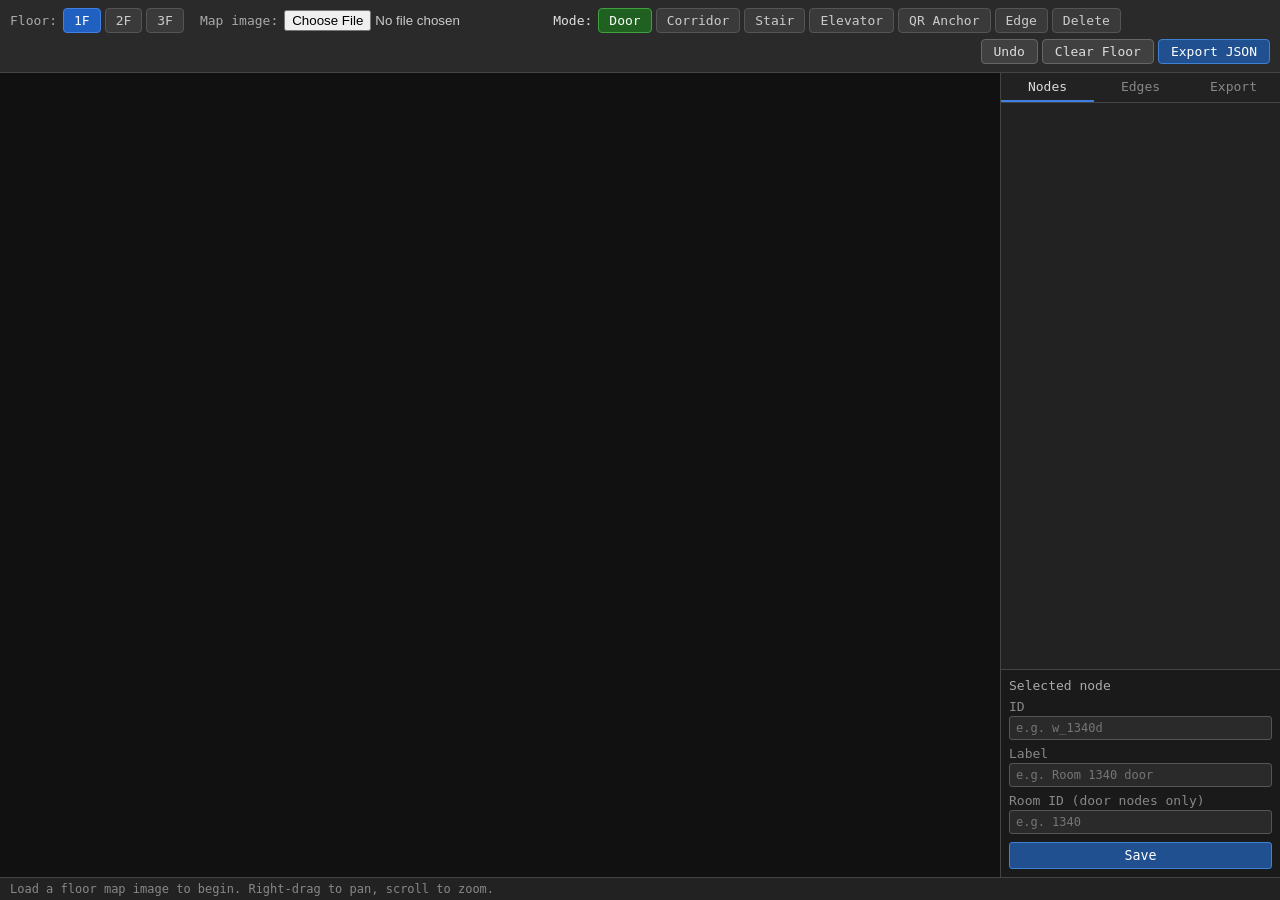
==== CSC7700_HCI_PFTNavigator/annotate.html @ de1ec4b5 "main frame done. Need data to be annotated. See CSC7700_HCI_PFTNavigator/README.md" ====
<!DOCTYPE html>
<html lang="en">
<head>
<meta charset="UTF-8">
<meta name="viewport" content="width=device-width, initial-scale=1.0">
<title>PFT Annotator</title>
<style>
  * { box-sizing: border-box; margin: 0; padding: 0; }
  body { font-family: monospace; font-size: 13px; background: #1a1a1a; color: #e0e0e0; height: 100vh; display: flex; flex-direction: column; }

  #toolbar {
    display: flex; flex-wrap: wrap; gap: 6px; align-items: center;
    padding: 8px 10px; background: #2a2a2a; border-bottom: 1px solid #444; flex-shrink: 0;
  }
  #toolbar label { color: #aaa; }
  #toolbar input[type=file] { color: #ccc; }
  #floor-tabs { display: flex; gap: 4px; }
  .tab {
    padding: 4px 10px; border-radius: 4px; cursor: pointer;
    background: #3a3a3a; border: 1px solid #555; color: #ccc;
  }
  .tab.active { background: #2060c0; border-color: #4080e0; color: #fff; }

  #mode-btns { display: flex; gap: 4px; }
  .mode-btn {
    padding: 4px 10px; border-radius: 4px; cursor: pointer;
    background: #3a3a3a; border: 1px solid #555; color: #ccc; font-family: monospace; font-size: 13px;
  }
  .mode-btn.active { background: #206020; border-color: #40a040; color: #fff; }
  .mode-btn.del { }
  .mode-btn.del.active { background: #802020; border-color: #c04040; color: #fff; }

  #action-btns { display: flex; gap: 4px; margin-left: auto; }
  .action-btn {
    padding: 4px 12px; border-radius: 4px; cursor: pointer;
    background: #404040; border: 1px solid #666; color: #ddd; font-family: monospace; font-size: 13px;
  }
  .action-btn:hover { background: #505050; }
  .action-btn.primary { background: #205090; border-color: #4080d0; color: #fff; }
  .action-btn.primary:hover { background: #2a60b0; }

  #main { display: flex; flex: 1; overflow: hidden; }

  #map-area {
    flex: 1; overflow: hidden; position: relative; cursor: crosshair; background: #111;
  }
  #map-container {
    position: absolute; transform-origin: 0 0;
  }
  #map-img { display: block; max-width: none; }
  #overlay { position: absolute; top: 0; left: 0; pointer-events: none; }

  #sidebar {
    width: 280px; background: #222; border-left: 1px solid #444;
    display: flex; flex-direction: column; flex-shrink: 0; overflow: hidden;
  }
  #sidebar-tabs { display: flex; border-bottom: 1px solid #444; }
  .stab { flex: 1; padding: 6px; text-align: center; cursor: pointer; color: #888; border-bottom: 2px solid transparent; }
  .stab.active { color: #ddd; border-bottom-color: #4080e0; }

  #node-panel, #edge-panel, #export-panel { flex: 1; overflow-y: auto; padding: 8px; display: none; }
  #node-panel.active, #edge-panel.active, #export-panel.active { display: block; }

  .node-item {
    padding: 5px 7px; margin-bottom: 3px; border-radius: 4px;
    border: 1px solid #444; cursor: pointer; display: flex; align-items: center; gap: 6px;
  }
  .node-item:hover { background: #2a2a2a; }
  .node-item.selected { border-color: #4080e0; background: #1a2a40; }
  .node-dot { width: 10px; height: 10px; border-radius: 50%; flex-shrink: 0; }
  .node-label { flex: 1; overflow: hidden; text-overflow: ellipsis; white-space: nowrap; }
  .node-id { color: #666; font-size: 11px; }

  #node-form { padding: 8px; background: #1a1a1a; border-top: 1px solid #444; flex-shrink: 0; }
  #node-form label { display: block; color: #888; margin-bottom: 2px; margin-top: 6px; }
  #node-form input, #node-form select {
    width: 100%; padding: 4px 6px; background: #2a2a2a; border: 1px solid #555;
    color: #ddd; border-radius: 3px; font-family: monospace; font-size: 12px;
  }
  #node-form .save-btn {
    margin-top: 8px; width: 100%; padding: 5px; background: #205090;
    border: 1px solid #4080d0; color: #fff; border-radius: 3px; cursor: pointer; font-family: monospace;
  }

  #edge-list { }
  .edge-item {
    padding: 4px 7px; margin-bottom: 3px; border-radius: 3px;
    border: 1px solid #444; font-size: 12px; display: flex; justify-content: space-between; align-items: center;
  }
  .edge-del { color: #c04040; cursor: pointer; padding: 0 4px; }
  .edge-del:hover { color: #ff6060; }

  #export-area {
    width: 100%; height: 200px; background: #111; border: 1px solid #444;
    color: #8fc; font-family: monospace; font-size: 11px; padding: 6px;
    resize: none; border-radius: 3px;
  }

  #status {
    padding: 4px 10px; background: #222; border-top: 1px solid #444;
    color: #888; font-size: 12px; flex-shrink: 0;
  }

  /* node type colors */
  .dot-door     { background: #378ADD; }
  .dot-corridor { background: #1D9E75; }
  .dot-stair    { background: #D85A30; }
  .dot-elevator { background: #9B59B6; }
  .dot-anchor   { background: #F39C12; }
</style>
</head>
<body>

<div id="toolbar">
  <label>Floor:</label>
  <div id="floor-tabs">
    <div class="tab active" data-floor="1">1F</div>
    <div class="tab" data-floor="2">2F</div>
    <div class="tab" data-floor="3">3F</div>
  </div>

  <label style="margin-left:10px">Map image:</label>
  <input type="file" id="img-upload" accept="image/*">

  <div style="margin-left:10px">Mode:</div>
  <div id="mode-btns">
    <button class="mode-btn active" data-mode="door">Door</button>
    <button class="mode-btn" data-mode="corridor">Corridor</button>
    <button class="mode-btn" data-mode="stair">Stair</button>
    <button class="mode-btn" data-mode="elevator">Elevator</button>
    <button class="mode-btn" data-mode="anchor">QR Anchor</button>
    <button class="mode-btn" data-mode="edge">Edge</button>
    <button class="mode-btn del" data-mode="delete">Delete</button>
  </div>

  <div id="action-btns">
    <button class="action-btn" id="btn-undo">Undo</button>
    <button class="action-btn" id="btn-clear-floor">Clear Floor</button>
    <button class="action-btn primary" id="btn-export">Export JSON</button>
  </div>
</div>

<div id="main">
  <div id="map-area">
    <div id="map-container">
      <img id="map-img" src="" alt="">
      <canvas id="overlay"></canvas>
    </div>
  </div>

  <div id="sidebar">
    <div id="sidebar-tabs">
      <div class="stab active" data-stab="nodes">Nodes</div>
      <div class="stab" data-stab="edges">Edges</div>
      <div class="stab" data-stab="export">Export</div>
    </div>

    <div id="node-panel" class="active">
      <div id="node-list"></div>
    </div>
    <div id="edge-panel">
      <div id="edge-list"></div>
    </div>
    <div id="export-panel">
      <div style="margin-bottom:6px;color:#888">Copy and save as graph.json</div>
      <textarea id="export-area" readonly></textarea>
      <button class="action-btn primary" style="margin-top:6px;width:100%" id="btn-copy">Copy to clipboard</button>
      <div style="margin-top:12px;color:#888">rooms.json template:</div>
      <textarea id="rooms-area" readonly style="width:100%;height:160px;background:#111;border:1px solid #444;color:#8cf;font-family:monospace;font-size:11px;padding:6px;resize:none;border-radius:3px;margin-top:4px"></textarea>
    </div>

    <div id="node-form">
      <div style="color:#aaa;margin-bottom:4px">Selected node</div>
      <label>ID</label>
      <input id="form-id" type="text" placeholder="e.g. w_1340d">
      <label>Label</label>
      <input id="form-label" type="text" placeholder="e.g. Room 1340 door">
      <label>Room ID (door nodes only)</label>
      <input id="form-room" type="text" placeholder="e.g. 1340">
      <button class="save-btn" id="btn-save-node">Save</button>
    </div>
  </div>
</div>

<div id="status">Click on map to place node. Use Edge mode to connect nodes. Scroll to zoom, drag to pan.</div>

<script>
// ── State ──────────────────────────────────────────────────────
const STATE = {
  floor: 1,
  mode: 'door',
  nodes: { 1: [], 2: [], 3: [] },   // floor → node[]
  edges: { 1: [], 2: [], 3: [] },   // floor → edge[]
  selectedNode: null,
  edgeStart: null,
  scale: 1,
  panX: 0,
  panY: 0,
  imgW: 1, imgH: 1,
  isPanning: false,
  panStartX: 0, panStartY: 0,
  panOriginX: 0, panOriginY: 0,
  history: []   // for undo
};

const TYPE_COLORS = {
  door: '#378ADD', corridor: '#1D9E75',
  stair: '#D85A30', elevator: '#9B59B6', anchor: '#F39C12'
};
const TYPE_RADIUS = {
  door: 7, corridor: 5, stair: 9, elevator: 9, anchor: 8
};

// ── DOM refs ───────────────────────────────────────────────────
const mapImg    = document.getElementById('map-img');
const overlay   = document.getElementById('overlay');
const ctx       = overlay.getContext('2d');
const mapArea   = document.getElementById('map-area');
const mapCont   = document.getElementById('map-container');
const statusEl  = document.getElementById('status');
const nodeList  = document.getElementById('node-list');
const edgeList  = document.getElementById('edge-list');
const exportArea= document.getElementById('export-area');
const roomsArea = document.getElementById('rooms-area');

// ── Image upload ───────────────────────────────────────────────
document.getElementById('img-upload').addEventListener('change', e => {
  const file = e.target.files[0];
  if (!file) return;
  const url = URL.createObjectURL(file);
  mapImg.onload = () => {
    STATE.imgW = mapImg.naturalWidth;
    STATE.imgH = mapImg.naturalHeight;
    overlay.width  = STATE.imgW;
    overlay.height = STATE.imgH;
    // fit to view
    const areaW = mapArea.clientWidth;
    const areaH = mapArea.clientHeight;
    STATE.scale = Math.min(areaW / STATE.imgW, areaH / STATE.imgH) * 0.95;
    STATE.panX = (areaW - STATE.imgW * STATE.scale) / 2;
    STATE.panY = (areaH - STATE.imgH * STATE.scale) / 2;
    applyTransform();
    redraw();
    setStatus(`Loaded ${file.name} (${STATE.imgW}×${STATE.imgH})`);
  };
  mapImg.src = url;
});

// ── Floor tabs ─────────────────────────────────────────────────
document.getElementById('floor-tabs').addEventListener('click', e => {
  const tab = e.target.closest('.tab');
  if (!tab) return;
  document.querySelectorAll('.tab').forEach(t => t.classList.remove('active'));
  tab.classList.add('active');
  STATE.floor = parseInt(tab.dataset.floor);
  STATE.selectedNode = null;
  STATE.edgeStart = null;
  redraw();
  renderSidebar();
  setStatus(`Floor ${STATE.floor} — ${STATE.nodes[STATE.floor].length} nodes, ${STATE.edges[STATE.floor].length} edges`);
});

// ── Mode buttons ───────────────────────────────────────────────
document.getElementById('mode-btns').addEventListener('click', e => {
  const btn = e.target.closest('.mode-btn');
  if (!btn) return;
  document.querySelectorAll('.mode-btn').forEach(b => b.classList.remove('active'));
  btn.classList.add('active');
  STATE.mode = btn.dataset.mode;
  STATE.edgeStart = null;
  redraw();
  setStatus(modeHint());
});

function modeHint() {
  const hints = {
    door:     'Door mode: click at room door openings',
    corridor: 'Corridor mode: click at hallway junctions',
    stair:    'Stair mode: click on stairwell access point',
    elevator: 'Elevator mode: click on elevator door',
    anchor:   'QR Anchor mode: click at QR code scan position',
    edge:     'Edge mode: click first node, then second to connect',
    delete:   'Delete mode: click a node to remove it (edges removed too)'
  };
  return hints[STATE.mode] || '';
}

// ── Map interaction ────────────────────────────────────────────
function applyTransform() {
  mapCont.style.transform = `translate(${STATE.panX}px, ${STATE.panY}px) scale(${STATE.scale})`;
  mapCont.style.transformOrigin = '0 0';
}

// Convert screen coords to image (normalised) coords
function screenToImg(sx, sy) {
  const rect = mapArea.getBoundingClientRect();
  const rx = sx - rect.left;
  const ry = sy - rect.top;
  const ix = (rx - STATE.panX) / STATE.scale;
  const iy = (ry - STATE.panY) / STATE.scale;
  return { nx: ix / STATE.imgW, ny: iy / STATE.imgH };
}

// Convert normalised coords to canvas pixel coords
function imgToCanvas(nx, ny) {
  return { x: nx * STATE.imgW, y: ny * STATE.imgH };
}

// Hit test: find node near canvas point
function hitNode(nx, ny) {
  const nodes = STATE.nodes[STATE.floor];
  for (let i = nodes.length - 1; i >= 0; i--) {
    const n = nodes[i];
    const dx = (n.nx - nx) * STATE.imgW;
    const dy = (n.ny - ny) * STATE.imgH;
    const r = TYPE_RADIUS[n.type] + 4;
    if (dx*dx + dy*dy < r*r) return n;
  }
  return null;
}

// Pointer events on map area
mapArea.addEventListener('pointerdown', e => {
  if (e.pointerType === 'mouse' && e.button === 1) return; // middle click pan handled separately
  if (e.touches && e.touches.length > 1) return; // pinch handled separately

  // Right click or two-finger = pan
  if (e.button === 2 || (e.pointerType === 'touch' && e.buttons === 0)) {
    return;
  }

  const { nx, ny } = screenToImg(e.clientX, e.clientY);

  if (STATE.mode === 'delete') {
    const hit = hitNode(nx, ny);
    if (hit) deleteNode(hit);
    return;
  }

  if (STATE.mode === 'edge') {
    const hit = hitNode(nx, ny);
    if (!hit) return;
    if (!STATE.edgeStart) {
      STATE.edgeStart = hit;
      setStatus(`Edge: selected "${hit.id}" — now click target node`);
      redraw();
    } else {
      if (STATE.edgeStart.id !== hit.id) {
        addEdge(STATE.edgeStart, hit);
      }
      STATE.edgeStart = null;
      redraw();
    }
    return;
  }

  // Place node
  if (nx < 0 || nx > 1 || ny < 0 || ny > 1) return;
  const id = generateId(STATE.mode);
  const node = { id, type: STATE.mode, floor: STATE.floor, nx, ny, label: '', roomId: '' };
  pushHistory();
  STATE.nodes[STATE.floor].push(node);
  selectNode(node);
  redraw();
  renderSidebar();
  setStatus(`Placed ${STATE.mode} node "${id}" at (${nx.toFixed(4)}, ${ny.toFixed(4)})`);
});

// Pan with mouse drag (no button held = left drag)
let panDragging = false, panStartClient = null;
mapArea.addEventListener('mousedown', e => {
  if (e.button !== 0 || STATE.mode !== 'edge' && false) return; // always allow pan on right
  if (e.button === 2) { panDragging = true; panStartClient = {x: e.clientX, y: e.clientY}; panOriginXY(); }
});
mapArea.addEventListener('contextmenu', e => e.preventDefault());

// Scroll to zoom
mapArea.addEventListener('wheel', e => {
  e.preventDefault();
  const factor = e.deltaY < 0 ? 1.1 : 0.91;
  const rect = mapArea.getBoundingClientRect();
  const cx = e.clientX - rect.left;
  const cy = e.clientY - rect.top;
  STATE.panX = cx - (cx - STATE.panX) * factor;
  STATE.panY = cy - (cy - STATE.panY) * factor;
  STATE.scale *= factor;
  applyTransform();
}, { passive: false });

// Touch pan & pinch zoom
let lastTouches = null;
mapArea.addEventListener('touchstart', e => {
  lastTouches = Array.from(e.touches).map(t => ({ x: t.clientX, y: t.clientY }));
  if (e.touches.length === 1 && STATE.mode !== 'edge' && STATE.mode !== 'delete') {
    // single touch on non-place modes = pan
  }
}, { passive: true });
mapArea.addEventListener('touchmove', e => {
  e.preventDefault();
  const touches = Array.from(e.touches).map(t => ({ x: t.clientX, y: t.clientY }));
  if (touches.length === 2 && lastTouches && lastTouches.length === 2) {
    const prevDist = Math.hypot(lastTouches[1].x - lastTouches[0].x, lastTouches[1].y - lastTouches[0].y);
    const currDist = Math.hypot(touches[1].x - touches[0].x, touches[1].y - touches[0].y);
    const factor = currDist / prevDist;
    const cx = (touches[0].x + touches[1].x) / 2 - mapArea.getBoundingClientRect().left;
    const cy = (touches[0].y + touches[1].y) / 2 - mapArea.getBoundingClientRect().top;
    STATE.panX = cx - (cx - STATE.panX) * factor;
    STATE.panY = cy - (cy - STATE.panY) * factor;
    STATE.scale *= factor;
    // also pan
    const dx = ((touches[0].x + touches[1].x) - (lastTouches[0].x + lastTouches[1].x)) / 2;
    const dy = ((touches[0].y + touches[1].y) - (lastTouches[0].y + lastTouches[1].y)) / 2;
    STATE.panX += dx; STATE.panY += dy;
    applyTransform();
  } else if (touches.length === 1 && lastTouches && lastTouches.length === 1) {
    STATE.panX += touches[0].x - lastTouches[0].x;
    STATE.panY += touches[0].y - lastTouches[0].y;
    applyTransform();
  }
  lastTouches = touches;
}, { passive: false });

// Mouse pan (right drag)
mapArea.addEventListener('mousemove', e => {
  if (!(e.buttons & 2)) { panDragging = false; return; }
  if (!panDragging) { panDragging = true; panStartClient = {x: e.clientX, y: e.clientY}; STATE._panOriX = STATE.panX; STATE._panOriY = STATE.panY; }
  STATE.panX = STATE._panOriX + e.clientX - panStartClient.x;
  STATE.panY = STATE._panOriY + e.clientY - panStartClient.y;
  applyTransform();
});
function panOriginXY() { STATE._panOriX = STATE.panX; STATE._panOriY = STATE.panY; }

// ── Node operations ────────────────────────────────────────────
let nodeCounter = { door:0, corridor:0, stair:0, elevator:0, anchor:0 };
function generateId(type) {
  nodeCounter[type] = (nodeCounter[type] || 0) + 1;
  return `w_${type[0]}${STATE.floor}_${nodeCounter[type]}`;
}

function deleteNode(node) {
  pushHistory();
  STATE.nodes[STATE.floor] = STATE.nodes[STATE.floor].filter(n => n.id !== node.id);
  STATE.edges[STATE.floor] = STATE.edges[STATE.floor].filter(e => e[0] !== node.id && e[1] !== node.id);
  if (STATE.selectedNode?.id === node.id) STATE.selectedNode = null;
  redraw(); renderSidebar();
  setStatus(`Deleted node "${node.id}"`);
}

function addEdge(a, b) {
  const exists = STATE.edges[STATE.floor].some(e => (e[0]===a.id&&e[1]===b.id)||(e[0]===b.id&&e[1]===a.id));
  if (exists) { setStatus('Edge already exists'); return; }
  pushHistory();
  STATE.edges[STATE.floor].push([a.id, b.id]);
  renderSidebar();
  setStatus(`Edge: ${a.id} ↔ ${b.id}`);
}

function selectNode(node) {
  STATE.selectedNode = node;
  document.getElementById('form-id').value    = node.id;
  document.getElementById('form-label').value = node.label || '';
  document.getElementById('form-room').value  = node.roomId || '';
  // highlight in list
  document.querySelectorAll('.node-item').forEach(el => {
    el.classList.toggle('selected', el.dataset.nid === node.id);
  });
}

document.getElementById('btn-save-node').addEventListener('click', () => {
  if (!STATE.selectedNode) return;
  STATE.selectedNode.id    = document.getElementById('form-id').value.trim() || STATE.selectedNode.id;
  STATE.selectedNode.label = document.getElementById('form-label').value.trim();
  STATE.selectedNode.roomId= document.getElementById('form-room').value.trim();
  redraw(); renderSidebar();
  setStatus(`Saved node "${STATE.selectedNode.id}"`);
});

// ── Undo ───────────────────────────────────────────────────────
function pushHistory() {
  STATE.history.push(JSON.stringify({ nodes: STATE.nodes, edges: STATE.edges }));
  if (STATE.history.length > 50) STATE.history.shift();
}
document.getElementById('btn-undo').addEventListener('click', () => {
  if (!STATE.history.length) return;
  const prev = JSON.parse(STATE.history.pop());
  STATE.nodes = prev.nodes;
  STATE.edges = prev.edges;
  STATE.selectedNode = null;
  redraw(); renderSidebar();
  setStatus('Undo');
});

document.getElementById('btn-clear-floor').addEventListener('click', () => {
  if (!confirm(`Clear all nodes on floor ${STATE.floor}?`)) return;
  pushHistory();
  STATE.nodes[STATE.floor] = [];
  STATE.edges[STATE.floor] = [];
  STATE.selectedNode = null;
  redraw(); renderSidebar();
});

// ── Draw ───────────────────────────────────────────────────────
function redraw() {
  ctx.clearRect(0, 0, overlay.width, overlay.height);
  const edges = STATE.edges[STATE.floor];
  const nodes = STATE.nodes[STATE.floor];
  const nodeMap = {};
  nodes.forEach(n => nodeMap[n.id] = n);

  // Draw edges
  ctx.strokeStyle = 'rgba(255,255,100,0.55)';
  ctx.lineWidth = 2;
  edges.forEach(([aid, bid]) => {
    const a = nodeMap[aid], b = nodeMap[bid];
    if (!a || !b) return;
    const pa = imgToCanvas(a.nx, a.ny);
    const pb = imgToCanvas(b.nx, b.ny);
    ctx.beginPath();
    ctx.moveTo(pa.x, pa.y);
    ctx.lineTo(pb.x, pb.y);
    ctx.stroke();
  });

  // In-progress edge
  if (STATE.edgeStart) {
    const pa = imgToCanvas(STATE.edgeStart.nx, STATE.edgeStart.ny);
    ctx.strokeStyle = 'rgba(255,200,0,0.8)';
    ctx.setLineDash([5,4]);
    ctx.lineWidth = 1.5;
    ctx.beginPath();
    ctx.moveTo(pa.x, pa.y);
    ctx.lineTo(pa.x, pa.y); // will be updated on mousemove
    ctx.stroke();
    ctx.setLineDash([]);
  }

  // Draw nodes
  nodes.forEach(n => {
    const { x, y } = imgToCanvas(n.nx, n.ny);
    const r = TYPE_RADIUS[n.type];
    const color = TYPE_COLORS[n.type];
    const isSelected = STATE.selectedNode?.id === n.id;
    const isEdgeStart = STATE.edgeStart?.id === n.id;

    ctx.beginPath();
    ctx.arc(x, y, r, 0, Math.PI*2);
    ctx.fillStyle = color;
    ctx.fill();

    if (isSelected || isEdgeStart) {
      ctx.beginPath();
      ctx.arc(x, y, r + 4, 0, Math.PI*2);
      ctx.strokeStyle = '#fff';
      ctx.lineWidth = 2;
      ctx.stroke();
    }

    // Label
    if (n.label || n.roomId) {
      const txt = n.roomId || n.label;
      ctx.fillStyle = '#fff';
      ctx.font = 'bold 11px monospace';
      ctx.textAlign = 'center';
      ctx.fillText(txt, x, y - r - 3);
    }
  });
}

// Mousemove: update in-progress edge endpoint
mapArea.addEventListener('mousemove', e => {
  if (STATE.mode !== 'edge' || !STATE.edgeStart) return;
  redraw();
  const { nx, ny } = screenToImg(e.clientX, e.clientY);
  const pa = imgToCanvas(STATE.edgeStart.nx, STATE.edgeStart.ny);
  const pb = imgToCanvas(nx, ny);
  ctx.strokeStyle = 'rgba(255,200,0,0.8)';
  ctx.setLineDash([5,4]);
  ctx.lineWidth = 1.5;
  ctx.beginPath();
  ctx.moveTo(pa.x, pa.y);
  ctx.lineTo(pb.x, pb.y);
  ctx.stroke();
  ctx.setLineDash([]);
});

// ── Sidebar render ─────────────────────────────────────────────
function renderSidebar() {
  renderNodeList();
  renderEdgeList();
}

function renderNodeList() {
  const nodes = STATE.nodes[STATE.floor];
  nodeList.innerHTML = nodes.length === 0
    ? '<div style="color:#666;padding:8px">No nodes on this floor yet</div>'
    : nodes.map(n => `
      <div class="node-item ${STATE.selectedNode?.id===n.id?'selected':''}" data-nid="${n.id}">
        <div class="node-dot dot-${n.type}"></div>
        <div class="node-label">${n.label || n.id}</div>
        <div class="node-id">${n.type}</div>
      </div>`).join('');
  nodeList.querySelectorAll('.node-item').forEach(el => {
    el.addEventListener('click', () => {
      const node = STATE.nodes[STATE.floor].find(n => n.id === el.dataset.nid);
      if (node) { selectNode(node); redraw(); }
    });
  });
}

function renderEdgeList() {
  const edges = STATE.edges[STATE.floor];
  edgeList.innerHTML = edges.length === 0
    ? '<div style="color:#666;padding:8px">No edges on this floor yet</div>'
    : edges.map((e, i) => `
      <div class="edge-item">
        <span>${e[0]} ↔ ${e[1]}</span>
        <span class="edge-del" data-i="${i}">✕</span>
      </div>`).join('');
  edgeList.querySelectorAll('.edge-del').forEach(el => {
    el.addEventListener('click', () => {
      pushHistory();
      STATE.edges[STATE.floor].splice(parseInt(el.dataset.i), 1);
      renderSidebar();
      redraw();
    });
  });
}

// ── Sidebar tabs ───────────────────────────────────────────────
document.getElementById('sidebar-tabs').addEventListener('click', e => {
  const tab = e.target.closest('.stab');
  if (!tab) return;
  document.querySelectorAll('.stab').forEach(t => t.classList.remove('active'));
  tab.classList.add('active');
  document.querySelectorAll('#node-panel,#edge-panel,#export-panel').forEach(p => p.classList.remove('active'));
  document.getElementById(`${tab.dataset.stab}-panel`).classList.add('active');
  if (tab.dataset.stab === 'export') buildExport();
});

// ── Export ─────────────────────────────────────────────────────
document.getElementById('btn-export').addEventListener('click', () => {
  buildExport();
  document.querySelectorAll('.stab').forEach(t => t.classList.remove('active'));
  document.querySelector('[data-stab="export"]').classList.add('active');
  document.querySelectorAll('#node-panel,#edge-panel,#export-panel').forEach(p => p.classList.remove('active'));
  document.getElementById('export-panel').classList.add('active');
});

function buildExport() {
  // Build graph.json: flat list of all nodes across all floors with edges
  const allNodes = [];
  const allEdges = [];
  [1,2,3].forEach(f => {
    STATE.nodes[f].forEach(n => allNodes.push({ ...n }));
    STATE.edges[f].forEach(e => allEdges.push({ floor: f, from: e[0], to: e[1] }));
  });
  // Build adjacency on nodes
  const nodeMap = {};
  allNodes.forEach(n => { n.edges = []; nodeMap[n.id] = n; });
  allEdges.forEach(e => {
    if (nodeMap[e.from]) nodeMap[e.from].edges.push(e.to);
    if (nodeMap[e.to])   nodeMap[e.to].edges.push(e.from);
  });
  exportArea.value = JSON.stringify(allNodes, null, 2);

  // Build rooms.json template (door nodes only)
  const doorNodes = allNodes.filter(n => n.type === 'door' && n.roomId);
  const rooms = doorNodes.map(n => ({
    id: n.roomId,
    floor: n.floor,
    label: n.label || n.roomId,
    doorNode: n.id,
    keywords: [n.roomId, n.label].filter(Boolean)
  }));
  roomsArea.value = JSON.stringify(rooms, null, 2);
}

document.getElementById('btn-copy').addEventListener('click', () => {
  navigator.clipboard.writeText(exportArea.value).then(() => setStatus('Copied to clipboard'));
});

// ── Status ─────────────────────────────────────────────────────
function setStatus(msg) { statusEl.textContent = msg; }

// ── Init ───────────────────────────────────────────────────────
setStatus('Load a floor map image to begin. Right-drag to pan, scroll to zoom.');
</script>
</body>
</html>
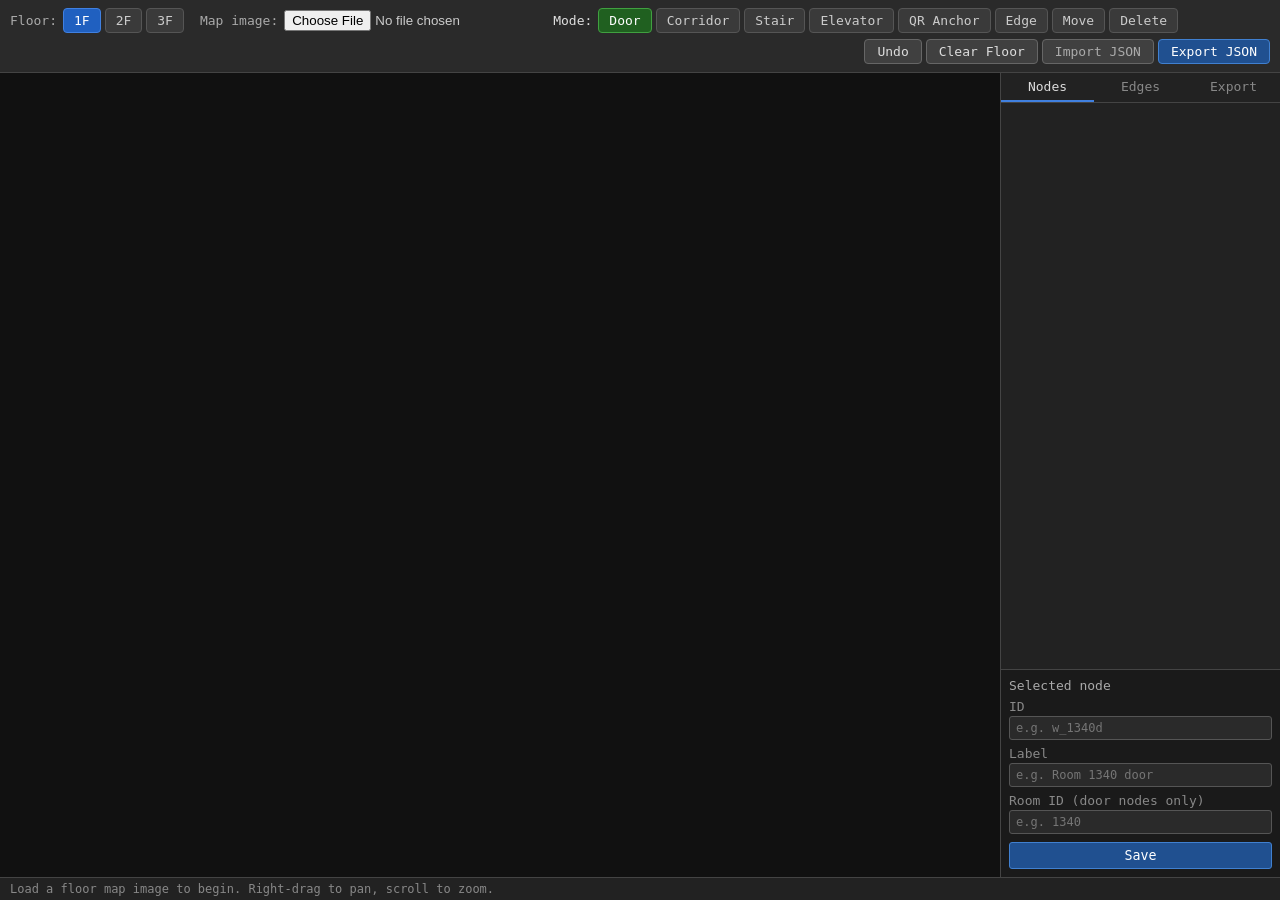
==== commit 97b4fef1: "Fix annotate.html" ====
--- a/CSC7700_HCI_PFTNavigator/annotate.html
+++ b/CSC7700_HCI_PFTNavigator/annotate.html
@@ -130,12 +130,14 @@
     <button class="mode-btn" data-mode="elevator">Elevator</button>
     <button class="mode-btn" data-mode="anchor">QR Anchor</button>
     <button class="mode-btn" data-mode="edge">Edge</button>
+    <button class="mode-btn" data-mode="move">Move</button>
     <button class="mode-btn del" data-mode="delete">Delete</button>
   </div>
 
   <div id="action-btns">
     <button class="action-btn" id="btn-undo">Undo</button>
     <button class="action-btn" id="btn-clear-floor">Clear Floor</button>
+    <label class="action-btn" style="cursor:pointer">Import JSON<input type="file" id="json-upload" accept=".json" style="display:none"></label>
     <button class="action-btn primary" id="btn-export">Export JSON</button>
   </div>
 </div>
@@ -353,6 +355,9 @@
     }
     return;
   }
+
+  // Move mode handled by its own listener below
+  if (STATE.mode === 'move') return;
 
   // Place node
   if (nx < 0 || nx > 1 || ny < 0 || ny > 1) return;
@@ -679,6 +684,99 @@
   navigator.clipboard.writeText(exportArea.value).then(() => setStatus('Copied to clipboard'));
 });
 
+// ── Import JSON ────────────────────────────────────────────────
+document.getElementById('json-upload').addEventListener('change', e => {
+  const file = e.target.files[0];
+  if (!file) return;
+  const reader = new FileReader();
+  reader.onload = ev => {
+    try {
+      const raw = JSON.parse(ev.target.result);
+      if (!Array.isArray(raw)) { alert('graph.json must be an array of nodes'); return; }
+      pushHistory();
+
+      // Reset state
+      STATE.nodes = { 1: [], 2: [], 3: [] };
+      STATE.edges = { 1: [], 2: [], 3: [] };
+
+      // Track which edge pairs we've already added per floor
+      const edgeSeen = { 1: new Set(), 2: new Set(), 3: new Set() };
+
+      raw.forEach(n => {
+        const f = n.floor;
+        if (![1,2,3].includes(f)) return;
+        // Store node without edges array (we rebuild edges separately)
+        STATE.nodes[f].push({
+          id: n.id,
+          type: n.type || 'corridor',
+          floor: f,
+          nx: n.nx,
+          ny: n.ny,
+          label: n.label || '',
+          roomId: n.roomId || '',
+          ...(n.shaftId ? { shaftId: n.shaftId } : {})
+        });
+        // Rebuild edges as [a,b] pairs (undirected, deduped)
+        (n.edges || []).forEach(neighborId => {
+          const key = [n.id, neighborId].sort().join('||');
+          if (!edgeSeen[f].has(key)) {
+            edgeSeen[f].add(key);
+            STATE.edges[f].push([n.id, neighborId]);
+          }
+        });
+      });
+
+      STATE.selectedNode = null;
+      STATE.edgeStart = null;
+      redraw();
+      renderSidebar();
+      const total = raw.length;
+      const byFloor = [1,2,3].map(f => `${f}F:${STATE.nodes[f].length}`).join(' ');
+      setStatus(`Imported ${total} nodes (${byFloor}) — load map image if not already loaded`);
+    } catch(err) {
+      alert('Failed to parse JSON: ' + err.message);
+    }
+  };
+  reader.readAsText(file);
+  e.target.value = ''; // allow re-importing same file
+});
+
+// ── Move mode ──────────────────────────────────────────────────
+let moveDragging = false;
+let moveNode = null;
+
+// Override pointerdown to handle move mode
+const _origPointerdown = mapArea.onpointerdown;
+mapArea.addEventListener('pointerdown', e => {
+  if (STATE.mode !== 'move') return;
+  const { nx, ny } = screenToImg(e.clientX, e.clientY);
+  const hit = hitNode(nx, ny);
+  if (!hit) return;
+  moveDragging = true;
+  moveNode = hit;
+  selectNode(hit);
+  setStatus(`Moving "${hit.id}" — release to drop`);
+});
+
+mapArea.addEventListener('pointermove', e => {
+  if (!moveDragging || !moveNode) return;
+  const { nx, ny } = screenToImg(e.clientX, e.clientY);
+  moveNode.nx = Math.max(0, Math.min(1, nx));
+  moveNode.ny = Math.max(0, Math.min(1, ny));
+  redraw();
+});
+
+mapArea.addEventListener('pointerup', e => {
+  if (!moveDragging || !moveNode) return;
+  moveDragging = false;
+  const { nx, ny } = screenToImg(e.clientX, e.clientY);
+  moveNode.nx = Math.max(0, Math.min(1, nx));
+  moveNode.ny = Math.max(0, Math.min(1, ny));
+  redraw();
+  setStatus(`Moved "${moveNode.id}" to (${moveNode.nx.toFixed(4)}, ${moveNode.ny.toFixed(4)})`);
+  moveNode = null;
+});
+
 // ── Status ─────────────────────────────────────────────────────
 function setStatus(msg) { statusEl.textContent = msg; }
 
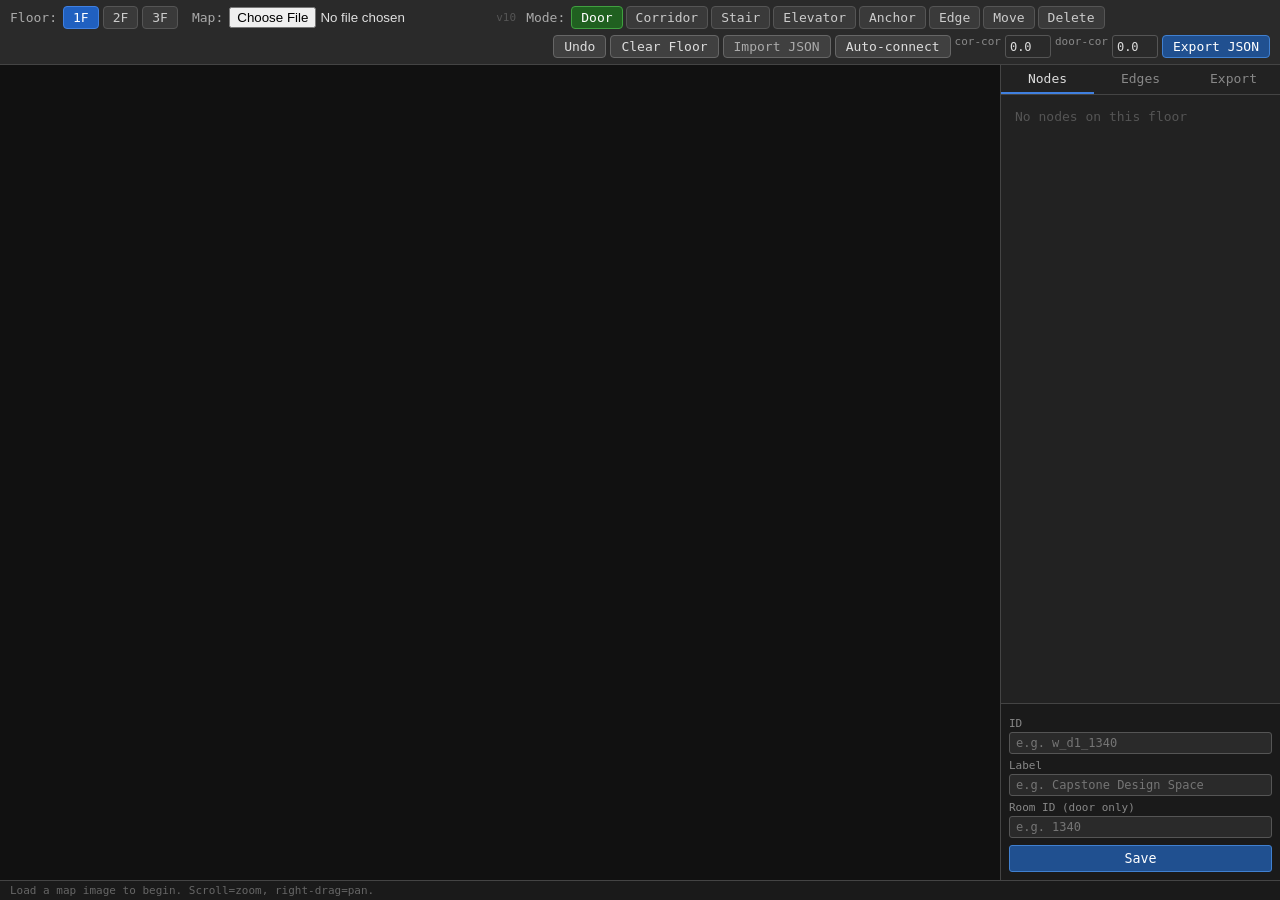
==== commit ab0f6769: "Big update up annotate.html Floor1 in graph.json is finished." ====
--- a/CSC7700_HCI_PFTNavigator/annotate.html
+++ b/CSC7700_HCI_PFTNavigator/annotate.html
@@ -3,141 +3,105 @@
 <head>
 <meta charset="UTF-8">
 <meta name="viewport" content="width=device-width, initial-scale=1.0">
-<title>PFT Annotator</title>
+<title>PFT Annotator v10</title>
 <style>
-  * { box-sizing: border-box; margin: 0; padding: 0; }
-  body { font-family: monospace; font-size: 13px; background: #1a1a1a; color: #e0e0e0; height: 100vh; display: flex; flex-direction: column; }
-
-  #toolbar {
-    display: flex; flex-wrap: wrap; gap: 6px; align-items: center;
-    padding: 8px 10px; background: #2a2a2a; border-bottom: 1px solid #444; flex-shrink: 0;
-  }
-  #toolbar label { color: #aaa; }
-  #toolbar input[type=file] { color: #ccc; }
-  #floor-tabs { display: flex; gap: 4px; }
-  .tab {
-    padding: 4px 10px; border-radius: 4px; cursor: pointer;
-    background: #3a3a3a; border: 1px solid #555; color: #ccc;
-  }
-  .tab.active { background: #2060c0; border-color: #4080e0; color: #fff; }
-
-  #mode-btns { display: flex; gap: 4px; }
-  .mode-btn {
-    padding: 4px 10px; border-radius: 4px; cursor: pointer;
-    background: #3a3a3a; border: 1px solid #555; color: #ccc; font-family: monospace; font-size: 13px;
-  }
-  .mode-btn.active { background: #206020; border-color: #40a040; color: #fff; }
-  .mode-btn.del { }
-  .mode-btn.del.active { background: #802020; border-color: #c04040; color: #fff; }
-
-  #action-btns { display: flex; gap: 4px; margin-left: auto; }
-  .action-btn {
-    padding: 4px 12px; border-radius: 4px; cursor: pointer;
-    background: #404040; border: 1px solid #666; color: #ddd; font-family: monospace; font-size: 13px;
-  }
-  .action-btn:hover { background: #505050; }
-  .action-btn.primary { background: #205090; border-color: #4080d0; color: #fff; }
-  .action-btn.primary:hover { background: #2a60b0; }
-
-  #main { display: flex; flex: 1; overflow: hidden; }
-
-  #map-area {
-    flex: 1; overflow: hidden; position: relative; cursor: crosshair; background: #111;
-  }
-  #map-container {
-    position: absolute; transform-origin: 0 0;
-  }
-  #map-img { display: block; max-width: none; }
-  #overlay { position: absolute; top: 0; left: 0; pointer-events: none; }
-
-  #sidebar {
-    width: 280px; background: #222; border-left: 1px solid #444;
-    display: flex; flex-direction: column; flex-shrink: 0; overflow: hidden;
-  }
-  #sidebar-tabs { display: flex; border-bottom: 1px solid #444; }
-  .stab { flex: 1; padding: 6px; text-align: center; cursor: pointer; color: #888; border-bottom: 2px solid transparent; }
-  .stab.active { color: #ddd; border-bottom-color: #4080e0; }
-
-  #node-panel, #edge-panel, #export-panel { flex: 1; overflow-y: auto; padding: 8px; display: none; }
-  #node-panel.active, #edge-panel.active, #export-panel.active { display: block; }
-
-  .node-item {
-    padding: 5px 7px; margin-bottom: 3px; border-radius: 4px;
-    border: 1px solid #444; cursor: pointer; display: flex; align-items: center; gap: 6px;
-  }
-  .node-item:hover { background: #2a2a2a; }
-  .node-item.selected { border-color: #4080e0; background: #1a2a40; }
-  .node-dot { width: 10px; height: 10px; border-radius: 50%; flex-shrink: 0; }
-  .node-label { flex: 1; overflow: hidden; text-overflow: ellipsis; white-space: nowrap; }
-  .node-id { color: #666; font-size: 11px; }
-
-  #node-form { padding: 8px; background: #1a1a1a; border-top: 1px solid #444; flex-shrink: 0; }
-  #node-form label { display: block; color: #888; margin-bottom: 2px; margin-top: 6px; }
-  #node-form input, #node-form select {
-    width: 100%; padding: 4px 6px; background: #2a2a2a; border: 1px solid #555;
-    color: #ddd; border-radius: 3px; font-family: monospace; font-size: 12px;
-  }
-  #node-form .save-btn {
-    margin-top: 8px; width: 100%; padding: 5px; background: #205090;
-    border: 1px solid #4080d0; color: #fff; border-radius: 3px; cursor: pointer; font-family: monospace;
-  }
-
-  #edge-list { }
-  .edge-item {
-    padding: 4px 7px; margin-bottom: 3px; border-radius: 3px;
-    border: 1px solid #444; font-size: 12px; display: flex; justify-content: space-between; align-items: center;
-  }
-  .edge-del { color: #c04040; cursor: pointer; padding: 0 4px; }
-  .edge-del:hover { color: #ff6060; }
-
-  #export-area {
-    width: 100%; height: 200px; background: #111; border: 1px solid #444;
-    color: #8fc; font-family: monospace; font-size: 11px; padding: 6px;
-    resize: none; border-radius: 3px;
-  }
-
-  #status {
-    padding: 4px 10px; background: #222; border-top: 1px solid #444;
-    color: #888; font-size: 12px; flex-shrink: 0;
-  }
-
-  /* node type colors */
-  .dot-door     { background: #378ADD; }
-  .dot-corridor { background: #1D9E75; }
-  .dot-stair    { background: #D85A30; }
-  .dot-elevator { background: #9B59B6; }
-  .dot-anchor   { background: #F39C12; }
+* { box-sizing: border-box; margin: 0; padding: 0; }
+body { font-family: monospace; font-size: 13px; background: #1a1a1a; color: #e0e0e0; height: 100vh; display: flex; flex-direction: column; overflow: hidden; }
+
+#toolbar {
+  display: flex; flex-wrap: wrap; gap: 6px; align-items: center;
+  padding: 6px 10px; background: #2a2a2a; border-bottom: 1px solid #444; flex-shrink: 0;
+}
+#toolbar label { color: #aaa; }
+.tab { padding: 3px 9px; border-radius: 4px; cursor: pointer; background: #3a3a3a; border: 1px solid #555; color: #ccc; }
+.tab.active { background: #2060c0; border-color: #4080e0; color: #fff; }
+.mode-btn { padding: 3px 9px; border-radius: 4px; cursor: pointer; background: #3a3a3a; border: 1px solid #555; color: #ccc; font-family: monospace; font-size: 13px; }
+.mode-btn.active { background: #206020; border-color: #40a040; color: #fff; }
+.mode-btn.del.active { background: #802020; border-color: #c04040; }
+.action-btn { padding: 3px 10px; border-radius: 4px; cursor: pointer; background: #404040; border: 1px solid #666; color: #ddd; font-family: monospace; font-size: 13px; }
+.action-btn.primary { background: #205090; border-color: #4080d0; color: #fff; }
+#action-btns { margin-left: auto; display: flex; gap: 4px; }
+
+#main { display: flex; flex: 1; overflow: hidden; }
+#map-area { flex: 1; overflow: hidden; position: relative; background: #111; cursor: crosshair; }
+#map-container { position: absolute; transform-origin: 0 0; }
+#map-img { display: block; max-width: none; user-select: none; }
+#overlay { position: absolute; top: 0; left: 0; pointer-events: none; }
+
+#sidebar { width: 280px; background: #222; border-left: 1px solid #444; display: flex; flex-direction: column; flex-shrink: 0; overflow: hidden; }
+#sidebar-tabs { display: flex; flex-shrink: 0; border-bottom: 1px solid #444; }
+.stab { flex: 1; padding: 6px; text-align: center; cursor: pointer; color: #888; border-bottom: 2px solid transparent; }
+.stab.active { color: #ddd; border-bottom-color: #4080e0; }
+
+/* Each panel fills the sidebar — only one shown at a time */
+.panel { display: none; flex: 1; flex-direction: column; overflow: hidden; }
+.panel.active { display: flex; }
+
+/* nodes panel */
+#node-list { flex: 1; overflow-y: auto; padding: 6px; min-height: 0; }
+.node-item { padding: 4px 6px; margin-bottom: 3px; border-radius: 3px; border: 1px solid #444; cursor: pointer; display: flex; align-items: center; gap: 6px; }
+.node-item:hover { background: #2a2a2a; }
+.node-item.selected { border-color: #4080e0; background: #1a2a40; }
+.dot { width: 10px; height: 10px; border-radius: 50%; flex-shrink: 0; }
+.dot-door { background: #378ADD; } .dot-corridor { background: #1D9E75; }
+.dot-stair { background: #D85A30; } .dot-elevator { background: #9B59B6; }
+.dot-anchor { background: #F39C12; }
+.node-lbl { flex: 1; overflow: hidden; text-overflow: ellipsis; white-space: nowrap; }
+.node-typ { color: #555; font-size: 11px; }
+
+#node-form { padding: 8px; background: #1a1a1a; border-top: 1px solid #444; flex-shrink: 0; }
+#node-form .fl { color: #888; font-size: 11px; margin: 5px 0 2px; display: block; }
+#node-form input { width: 100%; padding: 3px 6px; background: #2a2a2a; border: 1px solid #555; color: #ddd; border-radius: 3px; font-family: monospace; font-size: 12px; }
+#btn-save-node { margin-top: 7px; width: 100%; padding: 5px; background: #205090; border: 1px solid #4080d0; color: #fff; border-radius: 3px; cursor: pointer; font-family: monospace; }
+
+/* edges panel */
+#edge-list { padding: 6px; overflow-y: auto; }
+.edge-header { color: #666; font-size: 11px; padding: 4px 2px 6px; }
+.edge-item { padding: 3px 6px; margin-bottom: 3px; border-radius: 3px; border: 1px solid #444; font-size: 12px; display: flex; justify-content: space-between; align-items: center; }
+.edge-del { color: #c04040; cursor: pointer; padding: 0 4px; }
+.edge-del:hover { color: #ff6060; }
+
+/* export panel */
+#panel-export { padding: 8px; overflow-y: auto; }
+#export-area { width: 100%; height: 180px; background: #111; border: 1px solid #444; color: #8fc; font-family: monospace; font-size: 11px; padding: 6px; resize: none; border-radius: 3px; }
+#rooms-area { width: 100%; height: 130px; background: #111; border: 1px solid #444; color: #8cf; font-family: monospace; font-size: 11px; padding: 6px; resize: none; border-radius: 3px; margin-top: 4px; }
+.exp-lbl { color: #888; font-size: 11px; margin: 8px 0 3px; }
+
+#status { padding: 3px 10px; background: #1a1a1a; border-top: 1px solid #444; color: #666; font-size: 11px; flex-shrink: 0; }
 </style>
 </head>
 <body>
 
 <div id="toolbar">
   <label>Floor:</label>
-  <div id="floor-tabs">
+  <div style="display:flex;gap:4px" id="floor-tabs">
     <div class="tab active" data-floor="1">1F</div>
     <div class="tab" data-floor="2">2F</div>
     <div class="tab" data-floor="3">3F</div>
   </div>
-
-  <label style="margin-left:10px">Map image:</label>
+  <label style="margin-left:8px">Map:</label>
   <input type="file" id="img-upload" accept="image/*">
-
-  <div style="margin-left:10px">Mode:</div>
-  <div id="mode-btns">
+  <span style="color:#555;font-size:11px;margin-left:8px">v10</span>
+  <label style="margin-left:4px">Mode:</label>
+  <div style="display:flex;gap:3px">
     <button class="mode-btn active" data-mode="door">Door</button>
     <button class="mode-btn" data-mode="corridor">Corridor</button>
     <button class="mode-btn" data-mode="stair">Stair</button>
     <button class="mode-btn" data-mode="elevator">Elevator</button>
-    <button class="mode-btn" data-mode="anchor">QR Anchor</button>
+    <button class="mode-btn" data-mode="anchor">Anchor</button>
     <button class="mode-btn" data-mode="edge">Edge</button>
     <button class="mode-btn" data-mode="move">Move</button>
     <button class="mode-btn del" data-mode="delete">Delete</button>
   </div>
-
   <div id="action-btns">
     <button class="action-btn" id="btn-undo">Undo</button>
-    <button class="action-btn" id="btn-clear-floor">Clear Floor</button>
+    <button class="action-btn" id="btn-clear">Clear Floor</button>
     <label class="action-btn" style="cursor:pointer">Import JSON<input type="file" id="json-upload" accept=".json" style="display:none"></label>
+    <button class="action-btn" id="btn-autoconnect">Auto-connect</button>
+    <span style="color:#888;font-size:11px">cor-cor</span>
+    <input type="number" id="thresh-cc" value="0.05" step="0.005" min="0.005" max="0.2" style="width:46px;padding:3px 4px;background:#2a2a2a;border:1px solid #555;color:#ddd;border-radius:3px;font-family:monospace;font-size:12px" title="corridor↔corridor max dist">
+    <span style="color:#888;font-size:11px">door-cor</span>
+    <input type="number" id="thresh-dc" value="0.025" step="0.005" min="0.005" max="0.1" style="width:46px;padding:3px 4px;background:#2a2a2a;border:1px solid #555;color:#ddd;border-radius:3px;font-family:monospace;font-size:12px" title="door↔corridor max dist">
     <button class="action-btn primary" id="btn-export">Export JSON</button>
   </div>
 </div>
@@ -152,636 +116,418 @@
 
   <div id="sidebar">
     <div id="sidebar-tabs">
-      <div class="stab active" data-stab="nodes">Nodes</div>
-      <div class="stab" data-stab="edges">Edges</div>
-      <div class="stab" data-stab="export">Export</div>
+      <div class="stab active" data-panel="nodes">Nodes</div>
+      <div class="stab" data-panel="edges">Edges</div>
+      <div class="stab" data-panel="export">Export</div>
     </div>
 
-    <div id="node-panel" class="active">
+    <div id="panel-nodes" class="panel active">
       <div id="node-list"></div>
+      <div id="node-form">
+        <span class="fl">ID</span><input id="form-id" placeholder="e.g. w_d1_1340">
+        <span class="fl">Label</span><input id="form-label" placeholder="e.g. Capstone Design Space">
+        <span class="fl">Room ID (door only)</span><input id="form-room" placeholder="e.g. 1340">
+        <button id="btn-save-node">Save</button>
+      </div>
     </div>
-    <div id="edge-panel">
+
+    <div id="panel-edges" class="panel">
       <div id="edge-list"></div>
     </div>
-    <div id="export-panel">
-      <div style="margin-bottom:6px;color:#888">Copy and save as graph.json</div>
+
+    <div id="panel-export" class="panel">
+      <div class="exp-lbl">graph.json</div>
       <textarea id="export-area" readonly></textarea>
-      <button class="action-btn primary" style="margin-top:6px;width:100%" id="btn-copy">Copy to clipboard</button>
-      <div style="margin-top:12px;color:#888">rooms.json template:</div>
-      <textarea id="rooms-area" readonly style="width:100%;height:160px;background:#111;border:1px solid #444;color:#8cf;font-family:monospace;font-size:11px;padding:6px;resize:none;border-radius:3px;margin-top:4px"></textarea>
-    </div>
-
-    <div id="node-form">
-      <div style="color:#aaa;margin-bottom:4px">Selected node</div>
-      <label>ID</label>
-      <input id="form-id" type="text" placeholder="e.g. w_1340d">
-      <label>Label</label>
-      <input id="form-label" type="text" placeholder="e.g. Room 1340 door">
-      <label>Room ID (door nodes only)</label>
-      <input id="form-room" type="text" placeholder="e.g. 1340">
-      <button class="save-btn" id="btn-save-node">Save</button>
+      <button class="action-btn primary" id="btn-copy" style="width:100%;margin-top:5px">Copy to clipboard</button>
+      <div class="exp-lbl">rooms.json template</div>
+      <textarea id="rooms-area" readonly></textarea>
     </div>
   </div>
 </div>
 
-<div id="status">Click on map to place node. Use Edge mode to connect nodes. Scroll to zoom, drag to pan.</div>
+<div id="status">Load a map image to begin. Scroll=zoom, right-drag=pan.</div>
 
 <script>
-// ── State ──────────────────────────────────────────────────────
-const STATE = {
-  floor: 1,
-  mode: 'door',
-  nodes: { 1: [], 2: [], 3: [] },   // floor → node[]
-  edges: { 1: [], 2: [], 3: [] },   // floor → edge[]
-  selectedNode: null,
-  edgeStart: null,
-  scale: 1,
-  panX: 0,
-  panY: 0,
-  imgW: 1, imgH: 1,
-  isPanning: false,
-  panStartX: 0, panStartY: 0,
-  panOriginX: 0, panOriginY: 0,
-  history: []   // for undo
+const COLORS = {door:'#378ADD',corridor:'#1D9E75',stair:'#D85A30',elevator:'#9B59B6',anchor:'#F39C12'};
+const RADIUS  = {door:7,corridor:5,stair:10,elevator:10,anchor:9};
+
+const S = {
+  floor:1, mode:'door',
+  nodes:{1:[],2:[],3:[]}, edges:{1:[],2:[],3:[]},
+  sel:null, edgeStart:null,
+  scale:1, panX:0, panY:0, imgW:1, imgH:1,
+  history:[], moveDrag:false, moveNode:null,
 };
 
-const TYPE_COLORS = {
-  door: '#378ADD', corridor: '#1D9E75',
-  stair: '#D85A30', elevator: '#9B59B6', anchor: '#F39C12'
-};
-const TYPE_RADIUS = {
-  door: 7, corridor: 5, stair: 9, elevator: 9, anchor: 8
-};
-
-// ── DOM refs ───────────────────────────────────────────────────
-const mapImg    = document.getElementById('map-img');
-const overlay   = document.getElementById('overlay');
-const ctx       = overlay.getContext('2d');
-const mapArea   = document.getElementById('map-area');
-const mapCont   = document.getElementById('map-container');
-const statusEl  = document.getElementById('status');
-const nodeList  = document.getElementById('node-list');
-const edgeList  = document.getElementById('edge-list');
-const exportArea= document.getElementById('export-area');
-const roomsArea = document.getElementById('rooms-area');
-
-// ── Image upload ───────────────────────────────────────────────
-document.getElementById('img-upload').addEventListener('change', e => {
-  const file = e.target.files[0];
-  if (!file) return;
-  const url = URL.createObjectURL(file);
-  mapImg.onload = () => {
-    STATE.imgW = mapImg.naturalWidth;
-    STATE.imgH = mapImg.naturalHeight;
-    overlay.width  = STATE.imgW;
-    overlay.height = STATE.imgH;
-    // fit to view
-    const areaW = mapArea.clientWidth;
-    const areaH = mapArea.clientHeight;
-    STATE.scale = Math.min(areaW / STATE.imgW, areaH / STATE.imgH) * 0.95;
-    STATE.panX = (areaW - STATE.imgW * STATE.scale) / 2;
-    STATE.panY = (areaH - STATE.imgH * STATE.scale) / 2;
-    applyTransform();
-    redraw();
-    setStatus(`Loaded ${file.name} (${STATE.imgW}×${STATE.imgH})`);
-  };
-  mapImg.src = url;
+const $ = id => document.getElementById(id);
+const mapImg   = $('map-img');
+const canvas   = $('overlay');
+const ctx      = canvas.getContext('2d');
+const mapArea  = $('map-area');
+const mapCont  = $('map-container');
+const nodeList = $('node-list');
+const edgeList = $('edge-list');
+
+// ── Panel switching ────────────────────────────────────────────
+function showPanel(name) {
+  document.querySelectorAll('.panel').forEach(p => p.classList.remove('active'));
+  $('panel-'+name).classList.add('active');
+  document.querySelectorAll('.stab').forEach(t => t.classList.remove('active'));
+  document.querySelector(`.stab[data-panel="${name}"]`).classList.add('active');
+}
+
+$('sidebar-tabs').addEventListener('click', e => {
+  const tab = e.target.closest('.stab');
+  if (!tab) return;
+  const name = tab.dataset.panel;
+  showPanel(name);
+  if (name === 'nodes') renderNodeList();
+  else if (name === 'edges') renderEdgeList();
+  else buildExport();
 });
 
 // ── Floor tabs ─────────────────────────────────────────────────
-document.getElementById('floor-tabs').addEventListener('click', e => {
+$('floor-tabs').addEventListener('click', e => {
   const tab = e.target.closest('.tab');
   if (!tab) return;
-  document.querySelectorAll('.tab').forEach(t => t.classList.remove('active'));
+  document.querySelectorAll('#floor-tabs .tab').forEach(t => t.classList.remove('active'));
   tab.classList.add('active');
-  STATE.floor = parseInt(tab.dataset.floor);
-  STATE.selectedNode = null;
-  STATE.edgeStart = null;
-  redraw();
-  renderSidebar();
-  setStatus(`Floor ${STATE.floor} — ${STATE.nodes[STATE.floor].length} nodes, ${STATE.edges[STATE.floor].length} edges`);
+  S.floor = +tab.dataset.floor;
+  S.sel = null; S.edgeStart = null;
+  renderNodeList(); renderEdgeList(); redraw();
+  st(`Floor ${S.floor} — ${S.nodes[S.floor].length} nodes`);
 });
 
 // ── Mode buttons ───────────────────────────────────────────────
-document.getElementById('mode-btns').addEventListener('click', e => {
-  const btn = e.target.closest('.mode-btn');
-  if (!btn) return;
-  document.querySelectorAll('.mode-btn').forEach(b => b.classList.remove('active'));
-  btn.classList.add('active');
-  STATE.mode = btn.dataset.mode;
-  STATE.edgeStart = null;
-  redraw();
-  setStatus(modeHint());
-});
-
-function modeHint() {
-  const hints = {
-    door:     'Door mode: click at room door openings',
-    corridor: 'Corridor mode: click at hallway junctions',
-    stair:    'Stair mode: click on stairwell access point',
-    elevator: 'Elevator mode: click on elevator door',
-    anchor:   'QR Anchor mode: click at QR code scan position',
-    edge:     'Edge mode: click first node, then second to connect',
-    delete:   'Delete mode: click a node to remove it (edges removed too)'
+document.querySelectorAll('.mode-btn').forEach(btn => {
+  btn.addEventListener('click', () => {
+    document.querySelectorAll('.mode-btn').forEach(b => b.classList.remove('active'));
+    btn.classList.add('active');
+    S.mode = btn.dataset.mode;
+    S.edgeStart = null; redraw();
+  });
+});
+
+// ── Image ──────────────────────────────────────────────────────
+$('img-upload').addEventListener('change', e => {
+  const file = e.target.files[0]; if (!file) return;
+  mapImg.onload = () => {
+    S.imgW = mapImg.naturalWidth; S.imgH = mapImg.naturalHeight;
+    canvas.width = S.imgW; canvas.height = S.imgH;
+    const aw = mapArea.clientWidth, ah = mapArea.clientHeight;
+    S.scale = Math.min(aw/S.imgW, ah/S.imgH) * 0.97;
+    S.panX = (aw - S.imgW*S.scale)/2; S.panY = (ah - S.imgH*S.scale)/2;
+    applyT(); redraw(); st(`${file.name} (${S.imgW}×${S.imgH})`);
   };
-  return hints[STATE.mode] || '';
-}
-
-// ── Map interaction ────────────────────────────────────────────
-function applyTransform() {
-  mapCont.style.transform = `translate(${STATE.panX}px, ${STATE.panY}px) scale(${STATE.scale})`;
+  mapImg.src = URL.createObjectURL(file);
+});
+
+function applyT() {
+  mapCont.style.transform = `translate(${S.panX}px,${S.panY}px) scale(${S.scale})`;
   mapCont.style.transformOrigin = '0 0';
 }
-
-// Convert screen coords to image (normalised) coords
-function screenToImg(sx, sy) {
-  const rect = mapArea.getBoundingClientRect();
-  const rx = sx - rect.left;
-  const ry = sy - rect.top;
-  const ix = (rx - STATE.panX) / STATE.scale;
-  const iy = (ry - STATE.panY) / STATE.scale;
-  return { nx: ix / STATE.imgW, ny: iy / STATE.imgH };
-}
-
-// Convert normalised coords to canvas pixel coords
-function imgToCanvas(nx, ny) {
-  return { x: nx * STATE.imgW, y: ny * STATE.imgH };
-}
-
-// Hit test: find node near canvas point
-function hitNode(nx, ny) {
-  const nodes = STATE.nodes[STATE.floor];
-  for (let i = nodes.length - 1; i >= 0; i--) {
-    const n = nodes[i];
-    const dx = (n.nx - nx) * STATE.imgW;
-    const dy = (n.ny - ny) * STATE.imgH;
-    const r = TYPE_RADIUS[n.type] + 4;
-    if (dx*dx + dy*dy < r*r) return n;
+function s2n(sx,sy) {
+  const r = mapArea.getBoundingClientRect();
+  return { nx:((sx-r.left)-S.panX)/S.scale/S.imgW, ny:((sy-r.top)-S.panY)/S.scale/S.imgH };
+}
+function n2c(nx,ny) { return {x:nx*S.imgW, y:ny*S.imgH}; }
+function hitNode(nx,ny) {
+  const nodes = S.nodes[S.floor];
+  for (let i=nodes.length-1; i>=0; i--) {
+    const n=nodes[i], dx=(n.nx-nx)*S.imgW, dy=(n.ny-ny)*S.imgH;
+    if (dx*dx+dy*dy < (RADIUS[n.type]+5)**2) return n;
   }
   return null;
 }
 
-// Pointer events on map area
+// ── Pointer events ─────────────────────────────────────────────
 mapArea.addEventListener('pointerdown', e => {
-  if (e.pointerType === 'mouse' && e.button === 1) return; // middle click pan handled separately
-  if (e.touches && e.touches.length > 1) return; // pinch handled separately
-
-  // Right click or two-finger = pan
-  if (e.button === 2 || (e.pointerType === 'touch' && e.buttons === 0)) {
+  if (e.button===2) return;
+  const {nx,ny} = s2n(e.clientX, e.clientY);
+  if (S.mode==='move')   { const h=hitNode(nx,ny); if(h){S.moveDrag=true;S.moveNode=h;selectNode(h);} return; }
+  if (S.mode==='delete') { const h=hitNode(nx,ny); if(h) delNode(h); return; }
+  if (S.mode==='edge') {
+    const h=hitNode(nx,ny); if(!h) return;
+    if (!S.edgeStart) { S.edgeStart=h; redraw(); st(`Edge from "${h.id}" — click target`); }
+    else { if(S.edgeStart.id!==h.id) addEdge(S.edgeStart.id,h.id); S.edgeStart=null; redraw(); }
     return;
   }
-
-  const { nx, ny } = screenToImg(e.clientX, e.clientY);
-
-  if (STATE.mode === 'delete') {
-    const hit = hitNode(nx, ny);
-    if (hit) deleteNode(hit);
-    return;
-  }
-
-  if (STATE.mode === 'edge') {
-    const hit = hitNode(nx, ny);
-    if (!hit) return;
-    if (!STATE.edgeStart) {
-      STATE.edgeStart = hit;
-      setStatus(`Edge: selected "${hit.id}" — now click target node`);
-      redraw();
-    } else {
-      if (STATE.edgeStart.id !== hit.id) {
-        addEdge(STATE.edgeStart, hit);
-      }
-      STATE.edgeStart = null;
-      redraw();
+  if (nx<0||nx>1||ny<0||ny>1) return;
+  pushH();
+  const id=mkId(S.mode);
+  const node={id,type:S.mode,floor:S.floor,nx,ny,label:'',roomId:''};
+  S.nodes[S.floor].push(node);
+  selectNode(node); renderNodeList(); redraw();
+  st(`Placed ${S.mode} "${id}"`);
+});
+
+mapArea.addEventListener('pointermove', e => {
+  if (S.moveDrag && S.moveNode) {
+    const {nx,ny}=s2n(e.clientX,e.clientY);
+    S.moveNode.nx=Math.max(0,Math.min(1,nx)); S.moveNode.ny=Math.max(0,Math.min(1,ny));
+    redraw();
+  }
+  if (S.mode==='edge' && S.edgeStart) redraw(e);
+});
+
+mapArea.addEventListener('pointerup', () => {
+  if (S.moveDrag) {
+    st(`Moved "${S.moveNode.id}" → (${S.moveNode.nx.toFixed(4)},${S.moveNode.ny.toFixed(4)})`);
+    S.moveDrag=false; S.moveNode=null;
+  }
+});
+
+// pan
+let panSt=null, panOr=null;
+mapArea.addEventListener('mousedown', e => { if(e.button!==2)return; panSt={x:e.clientX,y:e.clientY}; panOr={x:S.panX,y:S.panY}; });
+mapArea.addEventListener('contextmenu', e=>e.preventDefault());
+window.addEventListener('mousemove', e => { if(!panSt)return; S.panX=panOr.x+e.clientX-panSt.x; S.panY=panOr.y+e.clientY-panSt.y; applyT(); });
+window.addEventListener('mouseup', e => { if(e.button===2) panSt=null; });
+mapArea.addEventListener('wheel', e => {
+  e.preventDefault(); const f=e.deltaY<0?1.1:0.91;
+  const r=mapArea.getBoundingClientRect(), cx=e.clientX-r.left, cy=e.clientY-r.top;
+  S.panX=cx-(cx-S.panX)*f; S.panY=cy-(cy-S.panY)*f; S.scale*=f; applyT();
+},{passive:false});
+
+let lastT=null;
+mapArea.addEventListener('touchstart',e=>{lastT=tc(e);},{passive:true});
+mapArea.addEventListener('touchmove',e=>{
+  e.preventDefault(); const cur=tc(e);
+  if(cur.length===1&&lastT?.length===1){S.panX+=cur[0].x-lastT[0].x;S.panY+=cur[0].y-lastT[0].y;}
+  else if(cur.length>=2&&lastT?.length>=2){
+    const pd=hd(lastT[0],lastT[1]),cd=hd(cur[0],cur[1]),f=cd/pd;
+    const r=mapArea.getBoundingClientRect();
+    const cx=(cur[0].x+cur[1].x)/2-r.left,cy=(cur[0].y+cur[1].y)/2-r.top;
+    S.panX=cx-(cx-S.panX)*f; S.panY=cy-(cy-S.panY)*f; S.scale*=f;
+    S.panX+=(cur[0].x+cur[1].x)/2-(lastT[0].x+lastT[1].x)/2;
+    S.panY+=(cur[0].y+cur[1].y)/2-(lastT[0].y+lastT[1].y)/2;
+  }
+  lastT=cur; applyT();
+},{passive:false});
+mapArea.addEventListener('touchend',()=>{lastT=null;});
+function tc(e){return Array.from(e.touches).map(t=>({x:t.clientX,y:t.clientY}));}
+function hd(a,b){return Math.hypot(b.x-a.x,b.y-a.y);}
+
+// ── Node ops ───────────────────────────────────────────────────
+const ctrs={};
+function mkId(type){ctrs[type]=(ctrs[type]||0)+1;return `w_${type[0]}${S.floor}_${ctrs[type]}`;}
+
+function delNode(n) {
+  pushH();
+  S.nodes[S.floor]=S.nodes[S.floor].filter(x=>x.id!==n.id);
+  S.edges[S.floor]=S.edges[S.floor].filter(([a,b])=>a!==n.id&&b!==n.id);
+  if(S.sel?.id===n.id) S.sel=null;
+  renderNodeList(); renderEdgeList(); redraw(); st(`Deleted "${n.id}"`);
+}
+
+function addEdge(aid,bid) {
+  if(S.edges[S.floor].some(([a,b])=>(a===aid&&b===bid)||(a===bid&&b===aid))){st('Edge exists');return;}
+  pushH(); S.edges[S.floor].push([aid,bid]); renderEdgeList(); st(`${aid} ↔ ${bid}`);
+}
+
+function selectNode(n) {
+  S.sel=n;
+  $('form-id').value=n.id; $('form-label').value=n.label||''; $('form-room').value=n.roomId||'';
+  renderNodeList();
+}
+
+$('btn-save-node').addEventListener('click',()=>{
+  if(!S.sel) return;
+  const newId=$('form-id').value.trim(), oldId=S.sel.id;
+  if(newId&&newId!==oldId){
+    S.edges[S.floor]=S.edges[S.floor].map(([a,b])=>[a===oldId?newId:a,b===oldId?newId:b]);
+    S.sel.id=newId;
+  }
+  S.sel.label=$('form-label').value.trim(); S.sel.roomId=$('form-room').value.trim();
+  renderNodeList(); redraw(); st(`Saved "${S.sel.id}"`);
+});
+
+// ── History ────────────────────────────────────────────────────
+function pushH(){S.history.push(JSON.stringify({n:S.nodes,e:S.edges}));if(S.history.length>60)S.history.shift();}
+$('btn-undo').addEventListener('click',()=>{
+  if(!S.history.length) return;
+  const p=JSON.parse(S.history.pop()); S.nodes=p.n; S.edges=p.e; S.sel=null;
+  renderNodeList(); renderEdgeList(); redraw(); st('Undo');
+});
+$('btn-clear').addEventListener('click',()=>{
+  if(!confirm(`Clear floor ${S.floor}?`)) return;
+  pushH(); S.nodes[S.floor]=[]; S.edges[S.floor]=[]; S.sel=null;
+  renderNodeList(); renderEdgeList(); redraw();
+});
+
+// ── Draw ───────────────────────────────────────────────────────
+function redraw(moveEvt) {
+  ctx.clearRect(0,0,canvas.width,canvas.height);
+  const nodes=S.nodes[S.floor], edges=S.edges[S.floor];
+  const nm=Object.fromEntries(nodes.map(n=>[n.id,n]));
+
+  ctx.strokeStyle='rgba(255,230,50,0.6)'; ctx.lineWidth=2;
+  edges.forEach(([a,b])=>{
+    const na=nm[a],nb=nm[b]; if(!na||!nb) return;
+    const pa=n2c(na.nx,na.ny),pb=n2c(nb.nx,nb.ny);
+    ctx.beginPath(); ctx.moveTo(pa.x,pa.y); ctx.lineTo(pb.x,pb.y); ctx.stroke();
+  });
+
+  if(S.edgeStart && moveEvt) {
+    const pa=n2c(S.edgeStart.nx,S.edgeStart.ny);
+    const {nx,ny}=s2n(moveEvt.clientX,moveEvt.clientY), pb=n2c(nx,ny);
+    ctx.strokeStyle='rgba(255,200,0,0.8)'; ctx.setLineDash([6,4]); ctx.lineWidth=1.5;
+    ctx.beginPath(); ctx.moveTo(pa.x,pa.y); ctx.lineTo(pb.x,pb.y); ctx.stroke();
+    ctx.setLineDash([]);
+  }
+
+  nodes.forEach(n=>{
+    const {x,y}=n2c(n.nx,n.ny), r=RADIUS[n.type]||6;
+    ctx.beginPath(); ctx.arc(x,y,r,0,Math.PI*2);
+    ctx.fillStyle=COLORS[n.type]||'#888'; ctx.fill();
+    if(S.sel?.id===n.id||S.edgeStart?.id===n.id){
+      ctx.beginPath(); ctx.arc(x,y,r+4,0,Math.PI*2);
+      ctx.strokeStyle='#fff'; ctx.lineWidth=2; ctx.stroke();
     }
-    return;
-  }
-
-  // Move mode handled by its own listener below
-  if (STATE.mode === 'move') return;
-
-  // Place node
-  if (nx < 0 || nx > 1 || ny < 0 || ny > 1) return;
-  const id = generateId(STATE.mode);
-  const node = { id, type: STATE.mode, floor: STATE.floor, nx, ny, label: '', roomId: '' };
-  pushHistory();
-  STATE.nodes[STATE.floor].push(node);
-  selectNode(node);
-  redraw();
-  renderSidebar();
-  setStatus(`Placed ${STATE.mode} node "${id}" at (${nx.toFixed(4)}, ${ny.toFixed(4)})`);
-});
-
-// Pan with mouse drag (no button held = left drag)
-let panDragging = false, panStartClient = null;
-mapArea.addEventListener('mousedown', e => {
-  if (e.button !== 0 || STATE.mode !== 'edge' && false) return; // always allow pan on right
-  if (e.button === 2) { panDragging = true; panStartClient = {x: e.clientX, y: e.clientY}; panOriginXY(); }
-});
-mapArea.addEventListener('contextmenu', e => e.preventDefault());
-
-// Scroll to zoom
-mapArea.addEventListener('wheel', e => {
-  e.preventDefault();
-  const factor = e.deltaY < 0 ? 1.1 : 0.91;
-  const rect = mapArea.getBoundingClientRect();
-  const cx = e.clientX - rect.left;
-  const cy = e.clientY - rect.top;
-  STATE.panX = cx - (cx - STATE.panX) * factor;
-  STATE.panY = cy - (cy - STATE.panY) * factor;
-  STATE.scale *= factor;
-  applyTransform();
-}, { passive: false });
-
-// Touch pan & pinch zoom
-let lastTouches = null;
-mapArea.addEventListener('touchstart', e => {
-  lastTouches = Array.from(e.touches).map(t => ({ x: t.clientX, y: t.clientY }));
-  if (e.touches.length === 1 && STATE.mode !== 'edge' && STATE.mode !== 'delete') {
-    // single touch on non-place modes = pan
-  }
-}, { passive: true });
-mapArea.addEventListener('touchmove', e => {
-  e.preventDefault();
-  const touches = Array.from(e.touches).map(t => ({ x: t.clientX, y: t.clientY }));
-  if (touches.length === 2 && lastTouches && lastTouches.length === 2) {
-    const prevDist = Math.hypot(lastTouches[1].x - lastTouches[0].x, lastTouches[1].y - lastTouches[0].y);
-    const currDist = Math.hypot(touches[1].x - touches[0].x, touches[1].y - touches[0].y);
-    const factor = currDist / prevDist;
-    const cx = (touches[0].x + touches[1].x) / 2 - mapArea.getBoundingClientRect().left;
-    const cy = (touches[0].y + touches[1].y) / 2 - mapArea.getBoundingClientRect().top;
-    STATE.panX = cx - (cx - STATE.panX) * factor;
-    STATE.panY = cy - (cy - STATE.panY) * factor;
-    STATE.scale *= factor;
-    // also pan
-    const dx = ((touches[0].x + touches[1].x) - (lastTouches[0].x + lastTouches[1].x)) / 2;
-    const dy = ((touches[0].y + touches[1].y) - (lastTouches[0].y + lastTouches[1].y)) / 2;
-    STATE.panX += dx; STATE.panY += dy;
-    applyTransform();
-  } else if (touches.length === 1 && lastTouches && lastTouches.length === 1) {
-    STATE.panX += touches[0].x - lastTouches[0].x;
-    STATE.panY += touches[0].y - lastTouches[0].y;
-    applyTransform();
-  }
-  lastTouches = touches;
-}, { passive: false });
-
-// Mouse pan (right drag)
-mapArea.addEventListener('mousemove', e => {
-  if (!(e.buttons & 2)) { panDragging = false; return; }
-  if (!panDragging) { panDragging = true; panStartClient = {x: e.clientX, y: e.clientY}; STATE._panOriX = STATE.panX; STATE._panOriY = STATE.panY; }
-  STATE.panX = STATE._panOriX + e.clientX - panStartClient.x;
-  STATE.panY = STATE._panOriY + e.clientY - panStartClient.y;
-  applyTransform();
-});
-function panOriginXY() { STATE._panOriX = STATE.panX; STATE._panOriY = STATE.panY; }
-
-// ── Node operations ────────────────────────────────────────────
-let nodeCounter = { door:0, corridor:0, stair:0, elevator:0, anchor:0 };
-function generateId(type) {
-  nodeCounter[type] = (nodeCounter[type] || 0) + 1;
-  return `w_${type[0]}${STATE.floor}_${nodeCounter[type]}`;
-}
-
-function deleteNode(node) {
-  pushHistory();
-  STATE.nodes[STATE.floor] = STATE.nodes[STATE.floor].filter(n => n.id !== node.id);
-  STATE.edges[STATE.floor] = STATE.edges[STATE.floor].filter(e => e[0] !== node.id && e[1] !== node.id);
-  if (STATE.selectedNode?.id === node.id) STATE.selectedNode = null;
-  redraw(); renderSidebar();
-  setStatus(`Deleted node "${node.id}"`);
-}
-
-function addEdge(a, b) {
-  const exists = STATE.edges[STATE.floor].some(e => (e[0]===a.id&&e[1]===b.id)||(e[0]===b.id&&e[1]===a.id));
-  if (exists) { setStatus('Edge already exists'); return; }
-  pushHistory();
-  STATE.edges[STATE.floor].push([a.id, b.id]);
-  renderSidebar();
-  setStatus(`Edge: ${a.id} ↔ ${b.id}`);
-}
-
-function selectNode(node) {
-  STATE.selectedNode = node;
-  document.getElementById('form-id').value    = node.id;
-  document.getElementById('form-label').value = node.label || '';
-  document.getElementById('form-room').value  = node.roomId || '';
-  // highlight in list
-  document.querySelectorAll('.node-item').forEach(el => {
-    el.classList.toggle('selected', el.dataset.nid === node.id);
+    const lbl=n.roomId||((['anchor','stair','elevator'].includes(n.type))?(n.label||n.id):'');
+    if(lbl){ctx.font='bold 11px monospace';ctx.textAlign='center';ctx.fillStyle='#fff';ctx.fillText(lbl,x,y-r-3);}
   });
 }
 
-document.getElementById('btn-save-node').addEventListener('click', () => {
-  if (!STATE.selectedNode) return;
-  STATE.selectedNode.id    = document.getElementById('form-id').value.trim() || STATE.selectedNode.id;
-  STATE.selectedNode.label = document.getElementById('form-label').value.trim();
-  STATE.selectedNode.roomId= document.getElementById('form-room').value.trim();
-  redraw(); renderSidebar();
-  setStatus(`Saved node "${STATE.selectedNode.id}"`);
-});
-
-// ── Undo ───────────────────────────────────────────────────────
-function pushHistory() {
-  STATE.history.push(JSON.stringify({ nodes: STATE.nodes, edges: STATE.edges }));
-  if (STATE.history.length > 50) STATE.history.shift();
-}
-document.getElementById('btn-undo').addEventListener('click', () => {
-  if (!STATE.history.length) return;
-  const prev = JSON.parse(STATE.history.pop());
-  STATE.nodes = prev.nodes;
-  STATE.edges = prev.edges;
-  STATE.selectedNode = null;
-  redraw(); renderSidebar();
-  setStatus('Undo');
-});
-
-document.getElementById('btn-clear-floor').addEventListener('click', () => {
-  if (!confirm(`Clear all nodes on floor ${STATE.floor}?`)) return;
-  pushHistory();
-  STATE.nodes[STATE.floor] = [];
-  STATE.edges[STATE.floor] = [];
-  STATE.selectedNode = null;
-  redraw(); renderSidebar();
-});
-
-// ── Draw ───────────────────────────────────────────────────────
-function redraw() {
-  ctx.clearRect(0, 0, overlay.width, overlay.height);
-  const edges = STATE.edges[STATE.floor];
-  const nodes = STATE.nodes[STATE.floor];
-  const nodeMap = {};
-  nodes.forEach(n => nodeMap[n.id] = n);
-
-  // Draw edges
-  ctx.strokeStyle = 'rgba(255,255,100,0.55)';
-  ctx.lineWidth = 2;
-  edges.forEach(([aid, bid]) => {
-    const a = nodeMap[aid], b = nodeMap[bid];
-    if (!a || !b) return;
-    const pa = imgToCanvas(a.nx, a.ny);
-    const pb = imgToCanvas(b.nx, b.ny);
-    ctx.beginPath();
-    ctx.moveTo(pa.x, pa.y);
-    ctx.lineTo(pb.x, pb.y);
-    ctx.stroke();
-  });
-
-  // In-progress edge
-  if (STATE.edgeStart) {
-    const pa = imgToCanvas(STATE.edgeStart.nx, STATE.edgeStart.ny);
-    ctx.strokeStyle = 'rgba(255,200,0,0.8)';
-    ctx.setLineDash([5,4]);
-    ctx.lineWidth = 1.5;
-    ctx.beginPath();
-    ctx.moveTo(pa.x, pa.y);
-    ctx.lineTo(pa.x, pa.y); // will be updated on mousemove
-    ctx.stroke();
-    ctx.setLineDash([]);
-  }
-
-  // Draw nodes
-  nodes.forEach(n => {
-    const { x, y } = imgToCanvas(n.nx, n.ny);
-    const r = TYPE_RADIUS[n.type];
-    const color = TYPE_COLORS[n.type];
-    const isSelected = STATE.selectedNode?.id === n.id;
-    const isEdgeStart = STATE.edgeStart?.id === n.id;
-
-    ctx.beginPath();
-    ctx.arc(x, y, r, 0, Math.PI*2);
-    ctx.fillStyle = color;
-    ctx.fill();
-
-    if (isSelected || isEdgeStart) {
-      ctx.beginPath();
-      ctx.arc(x, y, r + 4, 0, Math.PI*2);
-      ctx.strokeStyle = '#fff';
-      ctx.lineWidth = 2;
-      ctx.stroke();
-    }
-
-    // Label
-    if (n.label || n.roomId) {
-      const txt = n.roomId || n.label;
-      ctx.fillStyle = '#fff';
-      ctx.font = 'bold 11px monospace';
-      ctx.textAlign = 'center';
-      ctx.fillText(txt, x, y - r - 3);
-    }
-  });
-}
-
-// Mousemove: update in-progress edge endpoint
-mapArea.addEventListener('mousemove', e => {
-  if (STATE.mode !== 'edge' || !STATE.edgeStart) return;
-  redraw();
-  const { nx, ny } = screenToImg(e.clientX, e.clientY);
-  const pa = imgToCanvas(STATE.edgeStart.nx, STATE.edgeStart.ny);
-  const pb = imgToCanvas(nx, ny);
-  ctx.strokeStyle = 'rgba(255,200,0,0.8)';
-  ctx.setLineDash([5,4]);
-  ctx.lineWidth = 1.5;
-  ctx.beginPath();
-  ctx.moveTo(pa.x, pa.y);
-  ctx.lineTo(pb.x, pb.y);
-  ctx.stroke();
-  ctx.setLineDash([]);
-});
-
-// ── Sidebar render ─────────────────────────────────────────────
-function renderSidebar() {
-  renderNodeList();
-  renderEdgeList();
-}
-
+// ── Render lists ───────────────────────────────────────────────
+const TYPE_ORDER = {stair:0, elevator:1, anchor:2, door:3, corridor:4};
 function renderNodeList() {
-  const nodes = STATE.nodes[STATE.floor];
-  nodeList.innerHTML = nodes.length === 0
-    ? '<div style="color:#666;padding:8px">No nodes on this floor yet</div>'
-    : nodes.map(n => `
-      <div class="node-item ${STATE.selectedNode?.id===n.id?'selected':''}" data-nid="${n.id}">
-        <div class="node-dot dot-${n.type}"></div>
-        <div class="node-label">${n.label || n.id}</div>
-        <div class="node-id">${n.type}</div>
+  const nodes = [...S.nodes[S.floor]].sort((a,b) =>
+    (TYPE_ORDER[a.type]??9) - (TYPE_ORDER[b.type]??9)
+  );
+  nodeList.innerHTML = nodes.length===0
+    ? '<div style="color:#555;padding:8px">No nodes on this floor</div>'
+    : nodes.map(n=>`
+      <div class="node-item${S.sel?.id===n.id?' selected':''}" data-id="${n.id}">
+        <div class="dot dot-${n.type}"></div>
+        <div class="node-lbl">${n.label||n.id}</div>
+        <div class="node-typ">${n.type}</div>
       </div>`).join('');
-  nodeList.querySelectorAll('.node-item').forEach(el => {
-    el.addEventListener('click', () => {
-      const node = STATE.nodes[STATE.floor].find(n => n.id === el.dataset.nid);
-      if (node) { selectNode(node); redraw(); }
+  nodeList.querySelectorAll('.node-item').forEach(el=>{
+    el.addEventListener('click',()=>{
+      const n=S.nodes[S.floor].find(x=>x.id===el.dataset.id);
+      if(n){selectNode(n);redraw();}
     });
   });
 }
 
 function renderEdgeList() {
-  const edges = STATE.edges[STATE.floor];
-  edgeList.innerHTML = edges.length === 0
-    ? '<div style="color:#666;padding:8px">No edges on this floor yet</div>'
-    : edges.map((e, i) => `
-      <div class="edge-item">
-        <span>${e[0]} ↔ ${e[1]}</span>
-        <span class="edge-del" data-i="${i}">✕</span>
-      </div>`).join('');
-  edgeList.querySelectorAll('.edge-del').forEach(el => {
-    el.addEventListener('click', () => {
-      pushHistory();
-      STATE.edges[STATE.floor].splice(parseInt(el.dataset.i), 1);
-      renderSidebar();
-      redraw();
-    });
+  const edges=S.edges[S.floor];
+  edgeList.innerHTML=`<div class="edge-header">${edges.length} edges — floor ${S.floor}</div>`
+    +(edges.length===0
+      ? '<div style="color:#555;padding:4px 6px">No edges yet</div>'
+      : edges.map(([a,b],i)=>`
+        <div class="edge-item">
+          <span>${a} ↔ ${b}</span>
+          <span class="edge-del" data-i="${i}">✕</span>
+        </div>`).join(''));
+  edgeList.querySelectorAll('.edge-del').forEach(el=>{
+    el.addEventListener('click',()=>{pushH();S.edges[S.floor].splice(+el.dataset.i,1);renderEdgeList();redraw();});
   });
 }
 
-// ── Sidebar tabs ───────────────────────────────────────────────
-document.getElementById('sidebar-tabs').addEventListener('click', e => {
-  const tab = e.target.closest('.stab');
-  if (!tab) return;
-  document.querySelectorAll('.stab').forEach(t => t.classList.remove('active'));
-  tab.classList.add('active');
-  document.querySelectorAll('#node-panel,#edge-panel,#export-panel').forEach(p => p.classList.remove('active'));
-  document.getElementById(`${tab.dataset.stab}-panel`).classList.add('active');
-  if (tab.dataset.stab === 'export') buildExport();
-});
-
-// ── Export ─────────────────────────────────────────────────────
-document.getElementById('btn-export').addEventListener('click', () => {
-  buildExport();
-  document.querySelectorAll('.stab').forEach(t => t.classList.remove('active'));
-  document.querySelector('[data-stab="export"]').classList.add('active');
-  document.querySelectorAll('#node-panel,#edge-panel,#export-panel').forEach(p => p.classList.remove('active'));
-  document.getElementById('export-panel').classList.add('active');
-});
-
-function buildExport() {
-  // Build graph.json: flat list of all nodes across all floors with edges
-  const allNodes = [];
-  const allEdges = [];
-  [1,2,3].forEach(f => {
-    STATE.nodes[f].forEach(n => allNodes.push({ ...n }));
-    STATE.edges[f].forEach(e => allEdges.push({ floor: f, from: e[0], to: e[1] }));
-  });
-  // Build adjacency on nodes
-  const nodeMap = {};
-  allNodes.forEach(n => { n.edges = []; nodeMap[n.id] = n; });
-  allEdges.forEach(e => {
-    if (nodeMap[e.from]) nodeMap[e.from].edges.push(e.to);
-    if (nodeMap[e.to])   nodeMap[e.to].edges.push(e.from);
-  });
-  exportArea.value = JSON.stringify(allNodes, null, 2);
-
-  // Build rooms.json template (door nodes only)
-  const doorNodes = allNodes.filter(n => n.type === 'door' && n.roomId);
-  const rooms = doorNodes.map(n => ({
-    id: n.roomId,
-    floor: n.floor,
-    label: n.label || n.roomId,
-    doorNode: n.id,
-    keywords: [n.roomId, n.label].filter(Boolean)
-  }));
-  roomsArea.value = JSON.stringify(rooms, null, 2);
-}
-
-document.getElementById('btn-copy').addEventListener('click', () => {
-  navigator.clipboard.writeText(exportArea.value).then(() => setStatus('Copied to clipboard'));
-});
-
-// ── Import JSON ────────────────────────────────────────────────
-document.getElementById('json-upload').addEventListener('change', e => {
-  const file = e.target.files[0];
-  if (!file) return;
-  const reader = new FileReader();
-  reader.onload = ev => {
+// ── Import ─────────────────────────────────────────────────────
+$('json-upload').addEventListener('change',e=>{
+  const file=e.target.files[0]; if(!file) return;
+  const reader=new FileReader();
+  reader.onload=ev=>{
     try {
-      const raw = JSON.parse(ev.target.result);
-      if (!Array.isArray(raw)) { alert('graph.json must be an array of nodes'); return; }
-      pushHistory();
-
-      // Reset state
-      STATE.nodes = { 1: [], 2: [], 3: [] };
-      STATE.edges = { 1: [], 2: [], 3: [] };
-
-      // Track which edge pairs we've already added per floor
-      const edgeSeen = { 1: new Set(), 2: new Set(), 3: new Set() };
-
-      raw.forEach(n => {
-        const f = n.floor;
-        if (![1,2,3].includes(f)) return;
-        // Store node without edges array (we rebuild edges separately)
-        STATE.nodes[f].push({
-          id: n.id,
-          type: n.type || 'corridor',
-          floor: f,
-          nx: n.nx,
-          ny: n.ny,
-          label: n.label || '',
-          roomId: n.roomId || '',
-          ...(n.shaftId ? { shaftId: n.shaftId } : {})
-        });
-        // Rebuild edges as [a,b] pairs (undirected, deduped)
-        (n.edges || []).forEach(neighborId => {
-          const key = [n.id, neighborId].sort().join('||');
-          if (!edgeSeen[f].has(key)) {
-            edgeSeen[f].add(key);
-            STATE.edges[f].push([n.id, neighborId]);
-          }
+      const raw=JSON.parse(ev.target.result);
+      if(!Array.isArray(raw)){alert('Expected JSON array');return;}
+      pushH();
+      S.nodes={1:[],2:[],3:[]}; S.edges={1:[],2:[],3:[]};
+      const floorOf={};
+      raw.forEach(n=>{if([1,2,3].includes(n.floor)) floorOf[n.id]=n.floor;});
+      raw.forEach(n=>{
+        const f=n.floor; if(![1,2,3].includes(f)) return;
+        S.nodes[f].push({id:n.id,type:n.type||'corridor',floor:f,nx:n.nx,ny:n.ny,
+          label:n.label||'',roomId:n.roomId||'',...(n.shaftId?{shaftId:n.shaftId}:{})});
+      });
+      const seen={1:new Set(),2:new Set(),3:new Set()};
+      raw.forEach(n=>{
+        const f=n.floor; if(![1,2,3].includes(f)) return;
+        (n.edges||[]).forEach(nb=>{
+          if(floorOf[nb]!==f) return;
+          const k=[n.id,nb].sort().join('|');
+          if(!seen[f].has(k)){seen[f].add(k);S.edges[f].push([n.id,nb]);}
         });
       });
-
-      STATE.selectedNode = null;
-      STATE.edgeStart = null;
-      redraw();
-      renderSidebar();
-      const total = raw.length;
-      const byFloor = [1,2,3].map(f => `${f}F:${STATE.nodes[f].length}`).join(' ');
-      setStatus(`Imported ${total} nodes (${byFloor}) — load map image if not already loaded`);
-    } catch(err) {
-      alert('Failed to parse JSON: ' + err.message);
+      S.sel=null; S.edgeStart=null;
+      renderNodeList(); renderEdgeList(); redraw();
+      st('Imported — '+[1,2,3].map(f=>`${f}F:${S.nodes[f].length}n/${S.edges[f].length}e`).join(' '));
+    } catch(err){alert('Parse error: '+err.message);}
+  };
+  reader.readAsText(file); e.target.value='';
+});
+
+// ── Export ─────────────────────────────────────────────────────
+$('btn-export').addEventListener('click',()=>{buildExport();showPanel('export');});
+$('btn-copy').addEventListener('click',()=>navigator.clipboard.writeText($('export-area').value).then(()=>st('Copied')));
+
+function buildExport() {
+  const all=[1,2,3].flatMap(f=>S.nodes[f].map(n=>JSON.parse(JSON.stringify(n))));
+  const nm=Object.fromEntries(all.map(n=>[n.id,n]));
+  all.forEach(n=>n.edges=[]);
+  [1,2,3].forEach(f=>S.edges[f].forEach(([a,b])=>{if(nm[a])nm[a].edges.push(b);if(nm[b])nm[b].edges.push(a);}));
+  $('export-area').value=JSON.stringify(all,null,2);
+  $('rooms-area').value=JSON.stringify(
+    all.filter(n=>n.type==='door'&&n.roomId)
+       .map(n=>({id:n.roomId,floor:n.floor,label:n.label||n.roomId,doorNode:n.id,keywords:[n.roomId,n.label].filter(Boolean)})),
+    null,2);
+}
+
+// ── Auto-connect ───────────────────────────────────────────────
+$('btn-autoconnect').addEventListener('click', () => autoConnect());
+
+function autoConnect() {
+  const nodes = S.nodes[S.floor];
+  if (nodes.length < 2) { st('No nodes to connect'); return; }
+
+  const thCC = parseFloat($('thresh-cc').value) || 0.05;  // corridor↔corridor
+  const thDC = parseFloat($('thresh-dc').value) || 0.025; // door↔corridor/stair/elevator/anchor
+
+  const CORRIDOR_TYPES = new Set(['corridor','stair','elevator','anchor']);
+
+  pushH();
+  let added = 0;
+  const existing = new Set(S.edges[S.floor].map(([a,b]) => [a,b].sort().join('|')));
+
+  for (let i = 0; i < nodes.length; i++) {
+    for (let j = i+1; j < nodes.length; j++) {
+      const a = nodes[i], b = nodes[j];
+
+      // Determine threshold for this pair
+      let th;
+      if (a.type === 'door' && b.type === 'door') continue; // never connect door↔door
+      if (a.type === 'door' || b.type === 'door') {
+        // door must connect to a corridor-family node
+        const other = a.type === 'door' ? b : a;
+        if (!CORRIDOR_TYPES.has(other.type)) continue;
+        th = thDC;
+      } else {
+        // both corridor-family
+        th = thCC;
+      }
+
+      const dx = a.nx - b.nx, dy = a.ny - b.ny;
+      if (dx*dx + dy*dy > th*th) continue;
+
+      const key = [a.id, b.id].sort().join('|');
+      if (!existing.has(key)) {
+        existing.add(key);
+        S.edges[S.floor].push([a.id, b.id]);
+        added++;
+      }
     }
-  };
-  reader.readAsText(file);
-  e.target.value = ''; // allow re-importing same file
-});
-
-// ── Move mode ──────────────────────────────────────────────────
-let moveDragging = false;
-let moveNode = null;
-
-// Override pointerdown to handle move mode
-const _origPointerdown = mapArea.onpointerdown;
-mapArea.addEventListener('pointerdown', e => {
-  if (STATE.mode !== 'move') return;
-  const { nx, ny } = screenToImg(e.clientX, e.clientY);
-  const hit = hitNode(nx, ny);
-  if (!hit) return;
-  moveDragging = true;
-  moveNode = hit;
-  selectNode(hit);
-  setStatus(`Moving "${hit.id}" — release to drop`);
-});
-
-mapArea.addEventListener('pointermove', e => {
-  if (!moveDragging || !moveNode) return;
-  const { nx, ny } = screenToImg(e.clientX, e.clientY);
-  moveNode.nx = Math.max(0, Math.min(1, nx));
-  moveNode.ny = Math.max(0, Math.min(1, ny));
-  redraw();
-});
-
-mapArea.addEventListener('pointerup', e => {
-  if (!moveDragging || !moveNode) return;
-  moveDragging = false;
-  const { nx, ny } = screenToImg(e.clientX, e.clientY);
-  moveNode.nx = Math.max(0, Math.min(1, nx));
-  moveNode.ny = Math.max(0, Math.min(1, ny));
-  redraw();
-  setStatus(`Moved "${moveNode.id}" to (${moveNode.nx.toFixed(4)}, ${moveNode.ny.toFixed(4)})`);
-  moveNode = null;
-});
-
-// ── Status ─────────────────────────────────────────────────────
-function setStatus(msg) { statusEl.textContent = msg; }
-
-// ── Init ───────────────────────────────────────────────────────
-setStatus('Load a floor map image to begin. Right-drag to pan, scroll to zoom.');
+  }
+  renderEdgeList(); redraw();
+  st(`Auto-connect: +${added} edges  (cor-cor≤${thCC}, door-cor≤${thDC})`);
+}
+
+function st(msg){$('status').textContent=msg;}
+
+renderNodeList();
+renderEdgeList();
 </script>
 </body>
 </html>
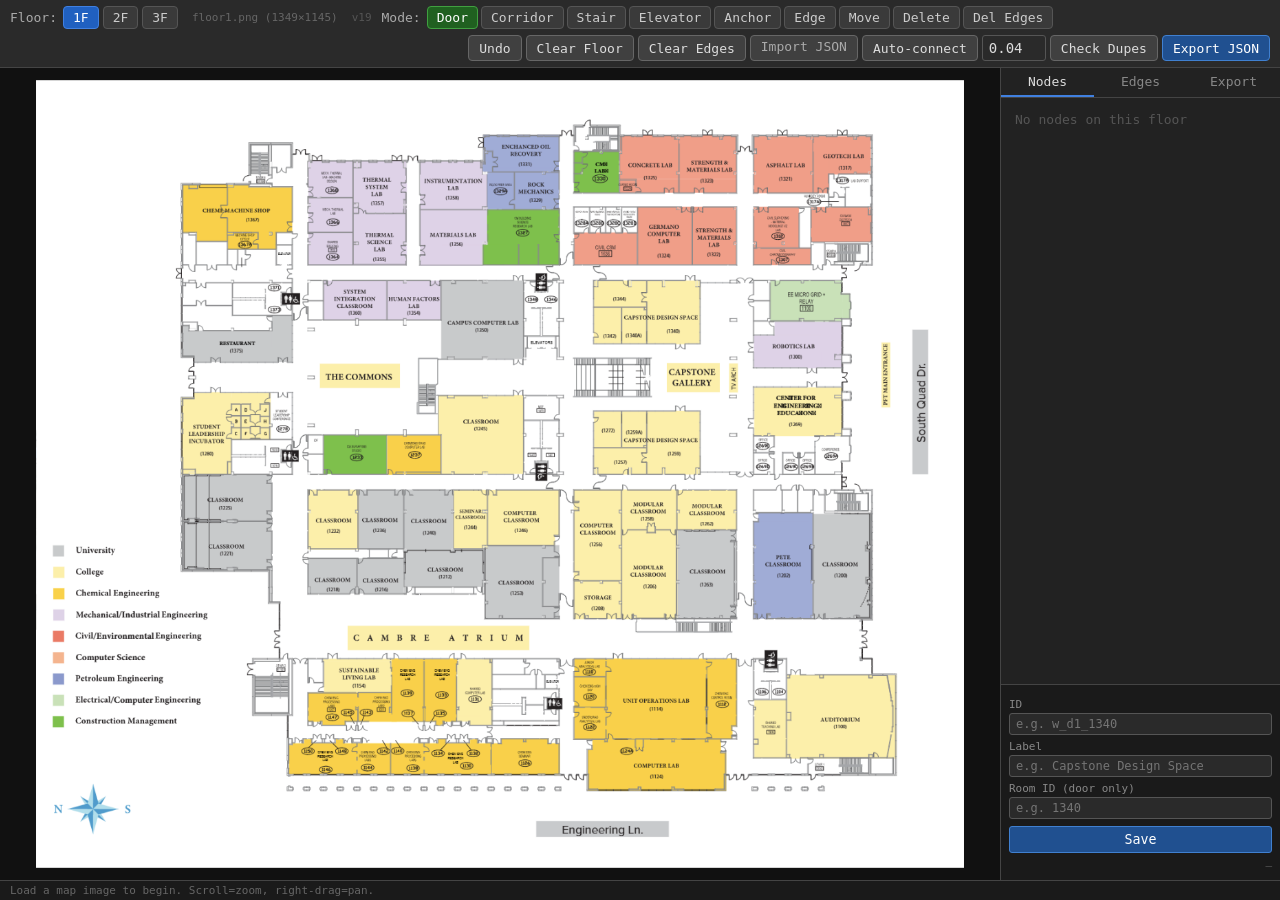
==== commit 04ec56c1: "graph.json done." ====
--- a/CSC7700_HCI_PFTNavigator/annotate.html
+++ b/CSC7700_HCI_PFTNavigator/annotate.html
@@ -3,7 +3,7 @@
 <head>
 <meta charset="UTF-8">
 <meta name="viewport" content="width=device-width, initial-scale=1.0">
-<title>PFT Annotator v10</title>
+<title>PFT Annotator v19</title>
 <style>
 * { box-sizing: border-box; margin: 0; padding: 0; }
 body { font-family: monospace; font-size: 13px; background: #1a1a1a; color: #e0e0e0; height: 100vh; display: flex; flex-direction: column; overflow: hidden; }
@@ -79,9 +79,8 @@
     <div class="tab" data-floor="2">2F</div>
     <div class="tab" data-floor="3">3F</div>
   </div>
-  <label style="margin-left:8px">Map:</label>
-  <input type="file" id="img-upload" accept="image/*">
-  <span style="color:#555;font-size:11px;margin-left:8px">v10</span>
+  <span id="img-status" style="color:#666;font-size:11px;margin-left:8px">Loading floor 1…</span>
+  <span style="color:#555;font-size:11px;margin-left:8px">v19</span>
   <label style="margin-left:4px">Mode:</label>
   <div style="display:flex;gap:3px">
     <button class="mode-btn active" data-mode="door">Door</button>
@@ -92,16 +91,16 @@
     <button class="mode-btn" data-mode="edge">Edge</button>
     <button class="mode-btn" data-mode="move">Move</button>
     <button class="mode-btn del" data-mode="delete">Delete</button>
+    <button class="mode-btn del" data-mode="deledge">Del Edges</button>
   </div>
   <div id="action-btns">
     <button class="action-btn" id="btn-undo">Undo</button>
     <button class="action-btn" id="btn-clear">Clear Floor</button>
+    <button class="action-btn" id="btn-clear-edges">Clear Edges</button>
     <label class="action-btn" style="cursor:pointer">Import JSON<input type="file" id="json-upload" accept=".json" style="display:none"></label>
     <button class="action-btn" id="btn-autoconnect">Auto-connect</button>
-    <span style="color:#888;font-size:11px">cor-cor</span>
-    <input type="number" id="thresh-cc" value="0.05" step="0.005" min="0.005" max="0.2" style="width:46px;padding:3px 4px;background:#2a2a2a;border:1px solid #555;color:#ddd;border-radius:3px;font-family:monospace;font-size:12px" title="corridor↔corridor max dist">
-    <span style="color:#888;font-size:11px">door-cor</span>
-    <input type="number" id="thresh-dc" value="0.025" step="0.005" min="0.005" max="0.1" style="width:46px;padding:3px 4px;background:#2a2a2a;border:1px solid #555;color:#ddd;border-radius:3px;font-family:monospace;font-size:12px" title="door↔corridor max dist">
+    <input type="number" id="thresh-cc" value="0.04" step="0.005" min="0.005" max="0.2" style="width:64px;padding:4px 6px;background:#2a2a2a;border:1px solid #555;color:#ddd;border-radius:3px;font-family:monospace;font-size:14px" title="max distance (all types)">
+    <button class="action-btn" id="btn-check-dupes">Check Dupes</button>
     <button class="action-btn primary" id="btn-export">Export JSON</button>
   </div>
 </div>
@@ -128,6 +127,7 @@
         <span class="fl">Label</span><input id="form-label" placeholder="e.g. Capstone Design Space">
         <span class="fl">Room ID (door only)</span><input id="form-room" placeholder="e.g. 1340">
         <button id="btn-save-node">Save</button>
+        <div id="coord-display" style="margin-top:6px;text-align:right;color:#555;font-size:11px">—</div>
       </div>
     </div>
 
@@ -138,7 +138,8 @@
     <div id="panel-export" class="panel">
       <div class="exp-lbl">graph.json</div>
       <textarea id="export-area" readonly></textarea>
-      <button class="action-btn primary" id="btn-copy" style="width:100%;margin-top:5px">Copy to clipboard</button>
+      <button class="action-btn primary" id="btn-dl-graph" style="width:100%;margin-top:5px">Download graph.json</button>
+      <button class="action-btn primary" id="btn-dl-rooms" style="width:100%;margin-top:5px">Download rooms.json</button>
       <div class="exp-lbl">rooms.json template</div>
       <textarea id="rooms-area" readonly></textarea>
     </div>
@@ -194,7 +195,7 @@
   tab.classList.add('active');
   S.floor = +tab.dataset.floor;
   S.sel = null; S.edgeStart = null;
-  renderNodeList(); renderEdgeList(); redraw();
+  loadFloorImg(S.floor, () => { renderNodeList(); renderEdgeList(); redraw(); });
   st(`Floor ${S.floor} — ${S.nodes[S.floor].length} nodes`);
 });
 
@@ -209,18 +210,28 @@
 });
 
 // ── Image ──────────────────────────────────────────────────────
-$('img-upload').addEventListener('change', e => {
-  const file = e.target.files[0]; if (!file) return;
+const FLOOR_IMGS = { 1:'./assets/floor1.png', 2:'./assets/floor2.png', 3:'./assets/floor3.png' };
+
+function loadFloorImg(floor, onDone) {
+  const src = FLOOR_IMGS[floor];
+  const statusEl = $('img-status');
+  if (statusEl) statusEl.textContent = `Loading floor ${floor}…`;
   mapImg.onload = () => {
     S.imgW = mapImg.naturalWidth; S.imgH = mapImg.naturalHeight;
     canvas.width = S.imgW; canvas.height = S.imgH;
     const aw = mapArea.clientWidth, ah = mapArea.clientHeight;
     S.scale = Math.min(aw/S.imgW, ah/S.imgH) * 0.97;
     S.panX = (aw - S.imgW*S.scale)/2; S.panY = (ah - S.imgH*S.scale)/2;
-    applyT(); redraw(); st(`${file.name} (${S.imgW}×${S.imgH})`);
+    applyT(); redraw();
+    if (statusEl) statusEl.textContent = `floor${floor}.png (${S.imgW}×${S.imgH})`;
+    if (onDone) onDone();
   };
-  mapImg.src = URL.createObjectURL(file);
-});
+  mapImg.onerror = () => {
+    if (statusEl) statusEl.textContent = `floor${floor}.png not found`;
+    st(`Could not load ${src} — check assets/ folder`);
+  };
+  mapImg.src = src;
+}
 
 function applyT() {
   mapCont.style.transform = `translate(${S.panX}px,${S.panY}px) scale(${S.scale})`;
@@ -246,6 +257,16 @@
   const {nx,ny} = s2n(e.clientX, e.clientY);
   if (S.mode==='move')   { const h=hitNode(nx,ny); if(h){S.moveDrag=true;S.moveNode=h;selectNode(h);} return; }
   if (S.mode==='delete') { const h=hitNode(nx,ny); if(h) delNode(h); return; }
+  if (S.mode==='deledge') {
+    const h=hitNode(nx,ny); if(!h) return;
+    const before = S.edges[S.floor].length;
+    pushH();
+    S.edges[S.floor] = S.edges[S.floor].filter(([a,b]) => a!==h.id && b!==h.id);
+    const removed = before - S.edges[S.floor].length;
+    renderEdgeList(); redraw();
+    st(`Removed ${removed} edge${removed!==1?'s':''} from "${h.id}"`);
+    return;
+  }
   if (S.mode==='edge') {
     const h=hitNode(nx,ny); if(!h) return;
     if (!S.edgeStart) { S.edgeStart=h; redraw(); st(`Edge from "${h.id}" — click target`); }
@@ -272,7 +293,8 @@
 
 mapArea.addEventListener('pointerup', () => {
   if (S.moveDrag) {
-    st(`Moved "${S.moveNode.id}" → (${S.moveNode.nx.toFixed(4)},${S.moveNode.ny.toFixed(4)})`);
+    $('coord-display').textContent=`nx=${S.moveNode.nx.toFixed(4)}  ny=${S.moveNode.ny.toFixed(4)}`;
+  st(`Moved "${S.moveNode.id}" → (${S.moveNode.nx.toFixed(4)},${S.moveNode.ny.toFixed(4)})`);
     S.moveDrag=false; S.moveNode=null;
   }
 });
@@ -311,6 +333,20 @@
 // ── Node ops ───────────────────────────────────────────────────
 const ctrs={};
 function mkId(type){ctrs[type]=(ctrs[type]||0)+1;return `w_${type[0]}${S.floor}_${ctrs[type]}`;}
+function syncCtrs() {
+  // After import: advance counters past all existing node ids so new nodes never collide
+  // id format: w_{typeChar}{floor}_{n}  e.g. w_d1_7, w_c2_13
+  [1,2,3].flatMap(f => S.nodes[f]).forEach(n => {
+    const m = n.id.match(/^w_([a-z]+)\d+_(\d+)$/);
+    if (!m) return;
+    // match type by first char of type name
+    const typeChar = m[1][0];
+    const num = parseInt(m[2]);
+    const type = Object.keys(ctrs).find(t => t[0]===typeChar)
+               || ['door','corridor','stair','elevator','anchor'].find(t => t[0]===typeChar);
+    if (type) ctrs[type] = Math.max(ctrs[type]||0, num);
+  });
+}
 
 function delNode(n) {
   pushH();
@@ -328,6 +364,7 @@
 function selectNode(n) {
   S.sel=n;
   $('form-id').value=n.id; $('form-label').value=n.label||''; $('form-room').value=n.roomId||'';
+  $('coord-display').textContent=`nx=${n.nx.toFixed(4)}  ny=${n.ny.toFixed(4)}`;
   renderNodeList();
 }
 
@@ -353,6 +390,13 @@
   if(!confirm(`Clear floor ${S.floor}?`)) return;
   pushH(); S.nodes[S.floor]=[]; S.edges[S.floor]=[]; S.sel=null;
   renderNodeList(); renderEdgeList(); redraw();
+});
+$('btn-clear-edges').addEventListener('click',()=>{
+  if(!S.edges[S.floor].length) { st('No edges on this floor'); return; }
+  if(!confirm(`Delete all ${S.edges[S.floor].length} edges on floor ${S.floor}?`)) return;
+  pushH(); S.edges[S.floor]=[];
+  renderEdgeList(); redraw();
+  st(`Cleared all edges on floor ${S.floor}`);
 });
 
 // ── Draw ───────────────────────────────────────────────────────
@@ -384,17 +428,28 @@
       ctx.beginPath(); ctx.arc(x,y,r+4,0,Math.PI*2);
       ctx.strokeStyle='#fff'; ctx.lineWidth=2; ctx.stroke();
     }
-    const lbl=n.roomId||((['anchor','stair','elevator'].includes(n.type))?(n.label||n.id):'');
-    if(lbl){ctx.font='bold 11px monospace';ctx.textAlign='center';ctx.fillStyle='#fff';ctx.fillText(lbl,x,y-r-3);}
+    // Labels: door shows roomId, stair/elevator/anchor show short id, corridor silent
+    let lbl = '';
+    if (n.type==='door' && n.roomId) lbl = n.roomId;
+    else if (n.type==='stair' || n.type==='elevator' || n.type==='anchor') lbl = n.id.replace(/^w_/,'').slice(0,10);
+    // Always show label for selected node
+    if (S.sel?.id===n.id) lbl = n.roomId || n.id;
+    if(lbl){
+      ctx.font='bold 10px monospace'; ctx.textAlign='center';
+      ctx.fillStyle='#fff'; ctx.strokeStyle='rgba(0,0,0,0.7)';
+      ctx.lineWidth=2; ctx.strokeText(lbl,x,y-r-3); ctx.fillText(lbl,x,y-r-3);
+    }
   });
 }
 
 // ── Render lists ───────────────────────────────────────────────
 const TYPE_ORDER = {stair:0, elevator:1, anchor:2, door:3, corridor:4};
 function renderNodeList() {
-  const nodes = [...S.nodes[S.floor]].sort((a,b) =>
-    (TYPE_ORDER[a.type]??9) - (TYPE_ORDER[b.type]??9)
-  );
+  const nodes = [...S.nodes[S.floor]].sort((a,b) => {
+    const td = (TYPE_ORDER[a.type]??9) - (TYPE_ORDER[b.type]??9);
+    if (td !== 0) return td;
+    return a.id.localeCompare(b.id, undefined, {numeric:true, sensitivity:'base'});
+  });
   nodeList.innerHTML = nodes.length===0
     ? '<div style="color:#555;padding:8px">No nodes on this floor</div>'
     : nodes.map(n=>`
@@ -452,6 +507,7 @@
           if(!seen[f].has(k)){seen[f].add(k);S.edges[f].push([n.id,nb]);}
         });
       });
+      syncCtrs();
       S.sel=null; S.edgeStart=null;
       renderNodeList(); renderEdgeList(); redraw();
       st('Imported — '+[1,2,3].map(f=>`${f}F:${S.nodes[f].length}n/${S.edges[f].length}e`).join(' '));
@@ -462,7 +518,29 @@
 
 // ── Export ─────────────────────────────────────────────────────
 $('btn-export').addEventListener('click',()=>{buildExport();showPanel('export');});
-$('btn-copy').addEventListener('click',()=>navigator.clipboard.writeText($('export-area').value).then(()=>st('Copied')));
+
+$('btn-check-dupes').addEventListener('click',()=>{
+  const allNodes = [1,2,3].flatMap(f => S.nodes[f]);
+  const seen = {};
+  const dupes = [];
+  allNodes.forEach(n => {
+    if (seen[n.id]) dupes.push(n.id);
+    else seen[n.id] = true;
+  });
+  if (dupes.length === 0) {
+    st('No duplicate IDs found across all floors');
+  } else {
+    st(`Duplicate IDs (${dupes.length}): ${dupes.join(', ')}`);
+    alert('Duplicate node IDs found:\n\n' + dupes.join('\n') + '\n\nRename them in the node form before exporting.');
+  }
+});
+function dlJson(text, filename) {
+  const a = document.createElement('a');
+  a.href = URL.createObjectURL(new Blob([text], {type:'application/json'}));
+  a.download = filename; a.click(); URL.revokeObjectURL(a.href);
+}
+$('btn-dl-graph').addEventListener('click', () => { buildExport(); dlJson($('export-area').value, 'graph.json'); st('Downloaded graph.json'); });
+$('btn-dl-rooms').addEventListener('click', () => { buildExport(); dlJson($('rooms-area').value, 'rooms.json'); st('Downloaded rooms.json'); });
 
 function buildExport() {
   const all=[1,2,3].flatMap(f=>S.nodes[f].map(n=>JSON.parse(JSON.stringify(n))));
@@ -482,52 +560,34 @@
 function autoConnect() {
   const nodes = S.nodes[S.floor];
   if (nodes.length < 2) { st('No nodes to connect'); return; }
-
-  const thCC = parseFloat($('thresh-cc').value) || 0.05;  // corridor↔corridor
-  const thDC = parseFloat($('thresh-dc').value) || 0.025; // door↔corridor/stair/elevator/anchor
-
+  const th = parseFloat($('thresh-cc').value) || 0.04;
   const CORRIDOR_TYPES = new Set(['corridor','stair','elevator','anchor']);
-
   pushH();
   let added = 0;
   const existing = new Set(S.edges[S.floor].map(([a,b]) => [a,b].sort().join('|')));
-
   for (let i = 0; i < nodes.length; i++) {
     for (let j = i+1; j < nodes.length; j++) {
       const a = nodes[i], b = nodes[j];
-
-      // Determine threshold for this pair
-      let th;
-      if (a.type === 'door' && b.type === 'door') continue; // never connect door↔door
-      if (a.type === 'door' || b.type === 'door') {
-        // door must connect to a corridor-family node
-        const other = a.type === 'door' ? b : a;
+      if (a.type==='door' && b.type==='door') continue;
+      if (a.type==='door' || b.type==='door') {
+        const other = a.type==='door' ? b : a;
         if (!CORRIDOR_TYPES.has(other.type)) continue;
-        th = thDC;
-      } else {
-        // both corridor-family
-        th = thCC;
       }
-
-      const dx = a.nx - b.nx, dy = a.ny - b.ny;
-      if (dx*dx + dy*dy > th*th) continue;
-
-      const key = [a.id, b.id].sort().join('|');
-      if (!existing.has(key)) {
-        existing.add(key);
-        S.edges[S.floor].push([a.id, b.id]);
-        added++;
-      }
+      const dx=a.nx-b.nx, dy=a.ny-b.ny;
+      if (dx*dx+dy*dy > th*th) continue;
+      const key=[a.id,b.id].sort().join('|');
+      if (!existing.has(key)) { existing.add(key); S.edges[S.floor].push([a.id,b.id]); added++; }
     }
   }
   renderEdgeList(); redraw();
-  st(`Auto-connect: +${added} edges  (cor-cor≤${thCC}, door-cor≤${thDC})`);
+  st(`Auto-connect: +${added} edges (thresh=${th})`);
 }
 
 function st(msg){$('status').textContent=msg;}
 
 renderNodeList();
 renderEdgeList();
+loadFloorImg(1);
 </script>
 </body>
 </html>
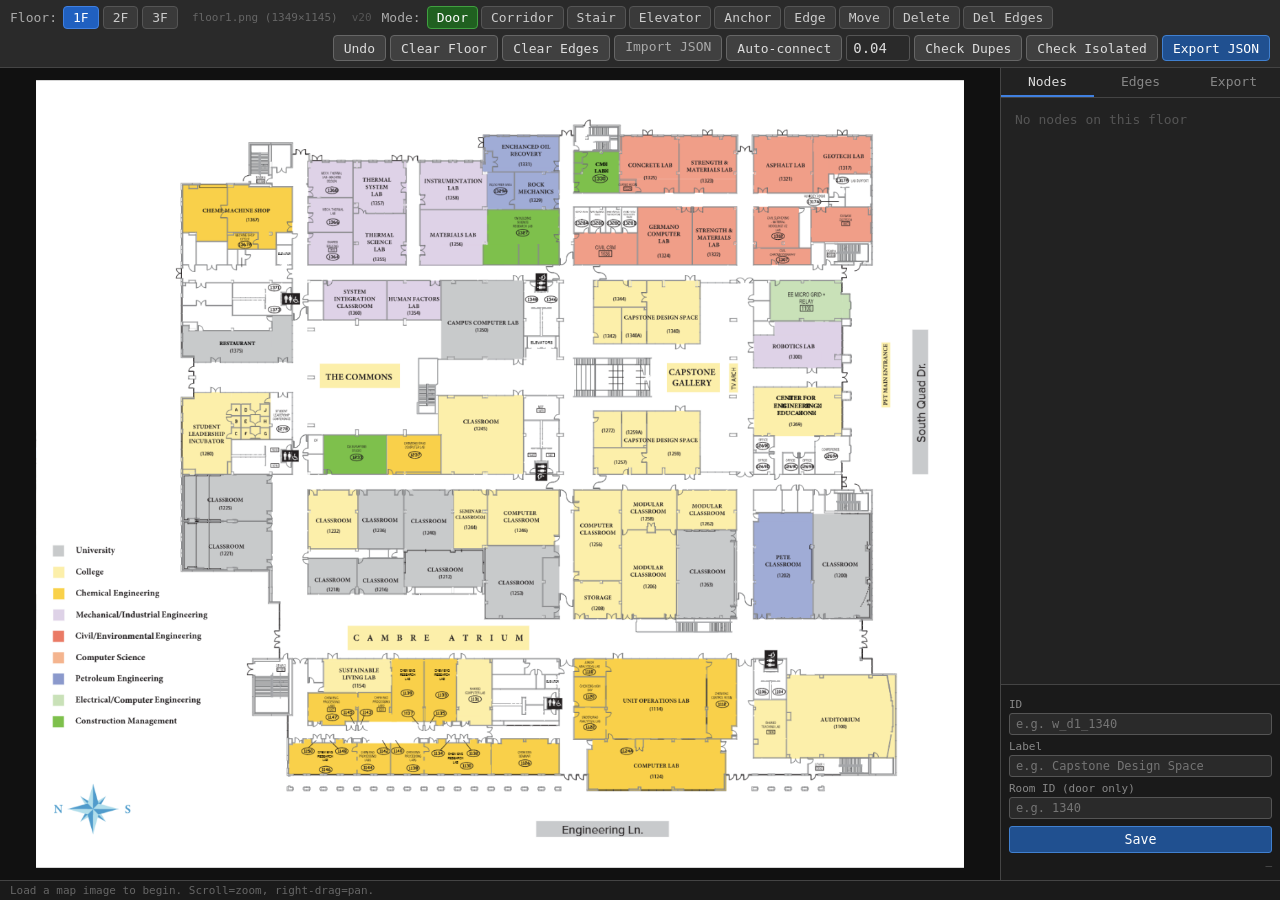
==== commit b09bc3f6: "DONE" ====
--- a/CSC7700_HCI_PFTNavigator/annotate.html
+++ b/CSC7700_HCI_PFTNavigator/annotate.html
@@ -3,7 +3,7 @@
 <head>
 <meta charset="UTF-8">
 <meta name="viewport" content="width=device-width, initial-scale=1.0">
-<title>PFT Annotator v19</title>
+<title>PFT Annotator v20</title>
 <style>
 * { box-sizing: border-box; margin: 0; padding: 0; }
 body { font-family: monospace; font-size: 13px; background: #1a1a1a; color: #e0e0e0; height: 100vh; display: flex; flex-direction: column; overflow: hidden; }
@@ -80,7 +80,7 @@
     <div class="tab" data-floor="3">3F</div>
   </div>
   <span id="img-status" style="color:#666;font-size:11px;margin-left:8px">Loading floor 1…</span>
-  <span style="color:#555;font-size:11px;margin-left:8px">v19</span>
+  <span style="color:#555;font-size:11px;margin-left:8px">v20</span>
   <label style="margin-left:4px">Mode:</label>
   <div style="display:flex;gap:3px">
     <button class="mode-btn active" data-mode="door">Door</button>
@@ -101,6 +101,7 @@
     <button class="action-btn" id="btn-autoconnect">Auto-connect</button>
     <input type="number" id="thresh-cc" value="0.04" step="0.005" min="0.005" max="0.2" style="width:64px;padding:4px 6px;background:#2a2a2a;border:1px solid #555;color:#ddd;border-radius:3px;font-family:monospace;font-size:14px" title="max distance (all types)">
     <button class="action-btn" id="btn-check-dupes">Check Dupes</button>
+    <button class="action-btn" id="btn-check-isolated">Check Isolated</button>
     <button class="action-btn primary" id="btn-export">Export JSON</button>
   </div>
 </div>
@@ -519,6 +520,29 @@
 // ── Export ─────────────────────────────────────────────────────
 $('btn-export').addEventListener('click',()=>{buildExport();showPanel('export');});
 
+$('btn-check-isolated').addEventListener('click',()=>{
+  const allNodes = [1,2,3].flatMap(f => S.nodes[f]);
+  const isolated = allNodes.filter(n => {
+    // Check edges in STATE (not yet exported)
+    const floorEdges = S.edges[n.floor] || [];
+    const hasEdge = floorEdges.some(([a,b]) => a===n.id || b===n.id);
+    return !hasEdge;
+  });
+  if (!isolated.length) {
+    st('No isolated nodes found');
+    return;
+  }
+  // Group by floor
+  const byFloor = {1:[],2:[],3:[]};
+  isolated.forEach(n => byFloor[n.floor].push(n.id));
+  const summary = [1,2,3]
+    .filter(f => byFloor[f].length)
+    .map(f => `Floor ${f}: ${byFloor[f].join(', ')}`)
+    .join('\n');
+  st(`Isolated nodes (${isolated.length}): ${isolated.map(n=>n.id).join(', ')}`);
+  alert(`${isolated.length} isolated node(s) with no edges:\n\n${summary}`);
+});
+
 $('btn-check-dupes').addEventListener('click',()=>{
   const allNodes = [1,2,3].flatMap(f => S.nodes[f]);
   const seen = {};
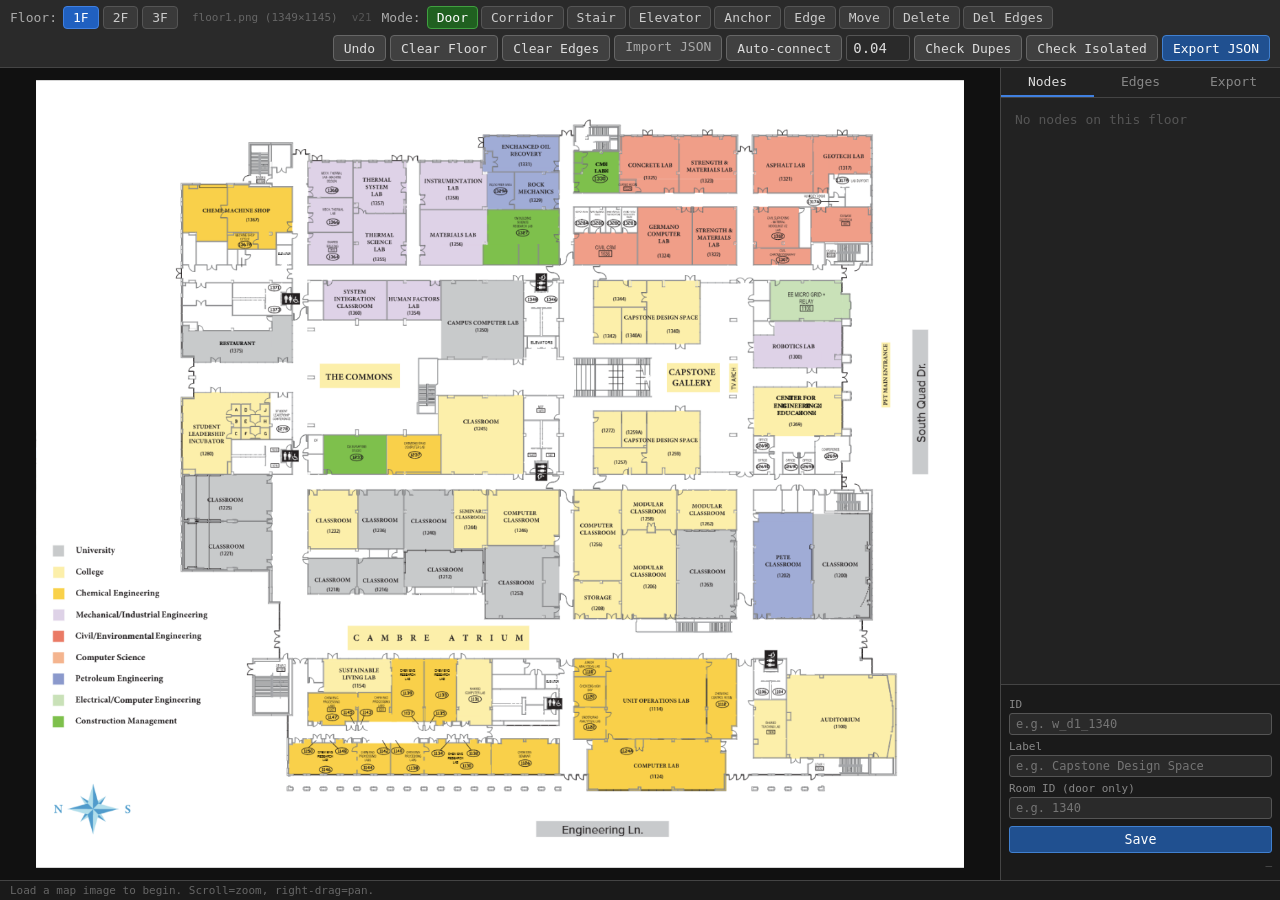
==== commit 0c79a3a4: "DONE" ====
--- a/CSC7700_HCI_PFTNavigator/annotate.html
+++ b/CSC7700_HCI_PFTNavigator/annotate.html
@@ -3,7 +3,7 @@
 <head>
 <meta charset="UTF-8">
 <meta name="viewport" content="width=device-width, initial-scale=1.0">
-<title>PFT Annotator v20</title>
+<title>PFT Annotator v21</title>
 <style>
 * { box-sizing: border-box; margin: 0; padding: 0; }
 body { font-family: monospace; font-size: 13px; background: #1a1a1a; color: #e0e0e0; height: 100vh; display: flex; flex-direction: column; overflow: hidden; }
@@ -80,7 +80,7 @@
     <div class="tab" data-floor="3">3F</div>
   </div>
   <span id="img-status" style="color:#666;font-size:11px;margin-left:8px">Loading floor 1…</span>
-  <span style="color:#555;font-size:11px;margin-left:8px">v20</span>
+  <span style="color:#555;font-size:11px;margin-left:8px">v21</span>
   <label style="margin-left:4px">Mode:</label>
   <div style="display:flex;gap:3px">
     <button class="mode-btn active" data-mode="door">Door</button>
@@ -573,8 +573,8 @@
   [1,2,3].forEach(f=>S.edges[f].forEach(([a,b])=>{if(nm[a])nm[a].edges.push(b);if(nm[b])nm[b].edges.push(a);}));
   $('export-area').value=JSON.stringify(all,null,2);
   $('rooms-area').value=JSON.stringify(
-    all.filter(n=>n.type==='door'&&n.roomId)
-       .map(n=>({id:n.roomId,floor:n.floor,label:n.label||n.roomId,doorNode:n.id,keywords:[n.roomId,n.label].filter(Boolean)})),
+    all.filter(n=>n.type==='door'&&n.label)
+       .map(n=>({id:n.roomId||n.id,floor:n.floor,label:n.label||n.roomId||n.id,doorNode:n.id,keywords:[n.roomId,n.label].filter(Boolean)})),
     null,2);
 }
 
